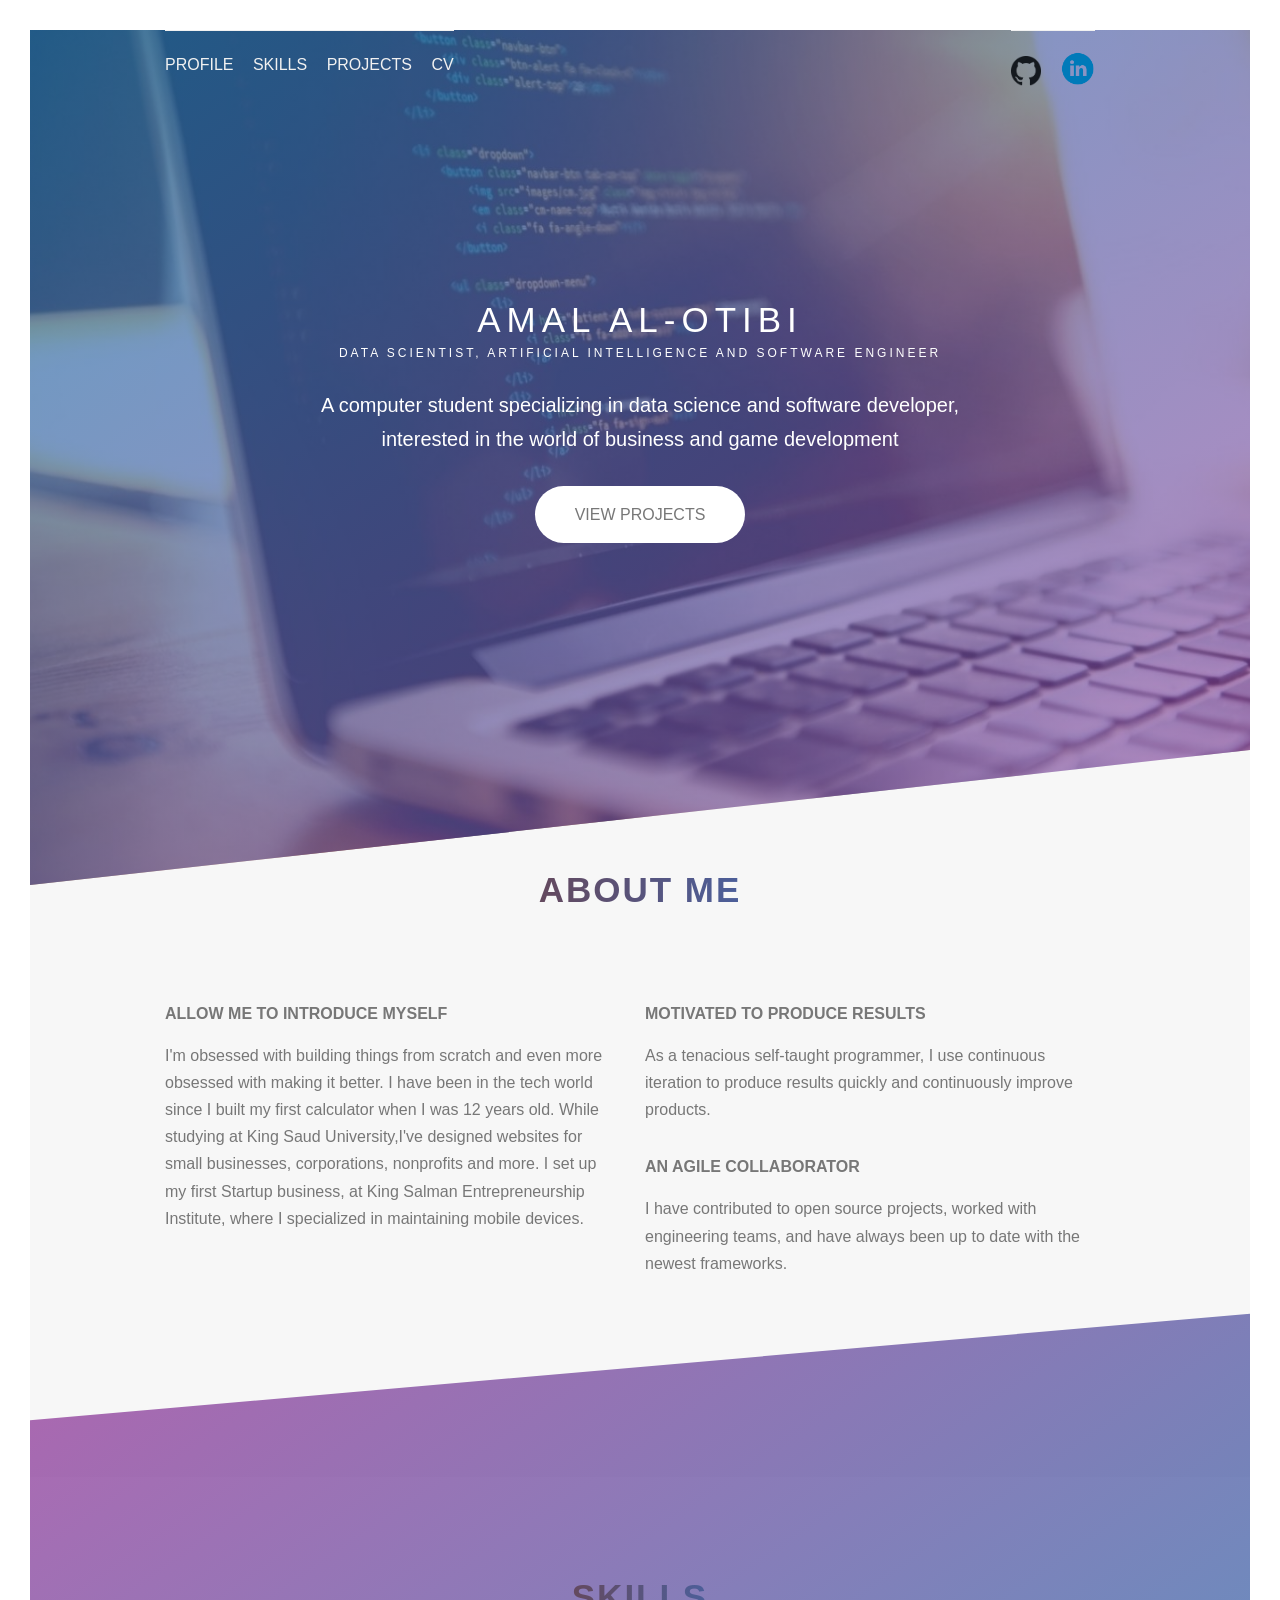
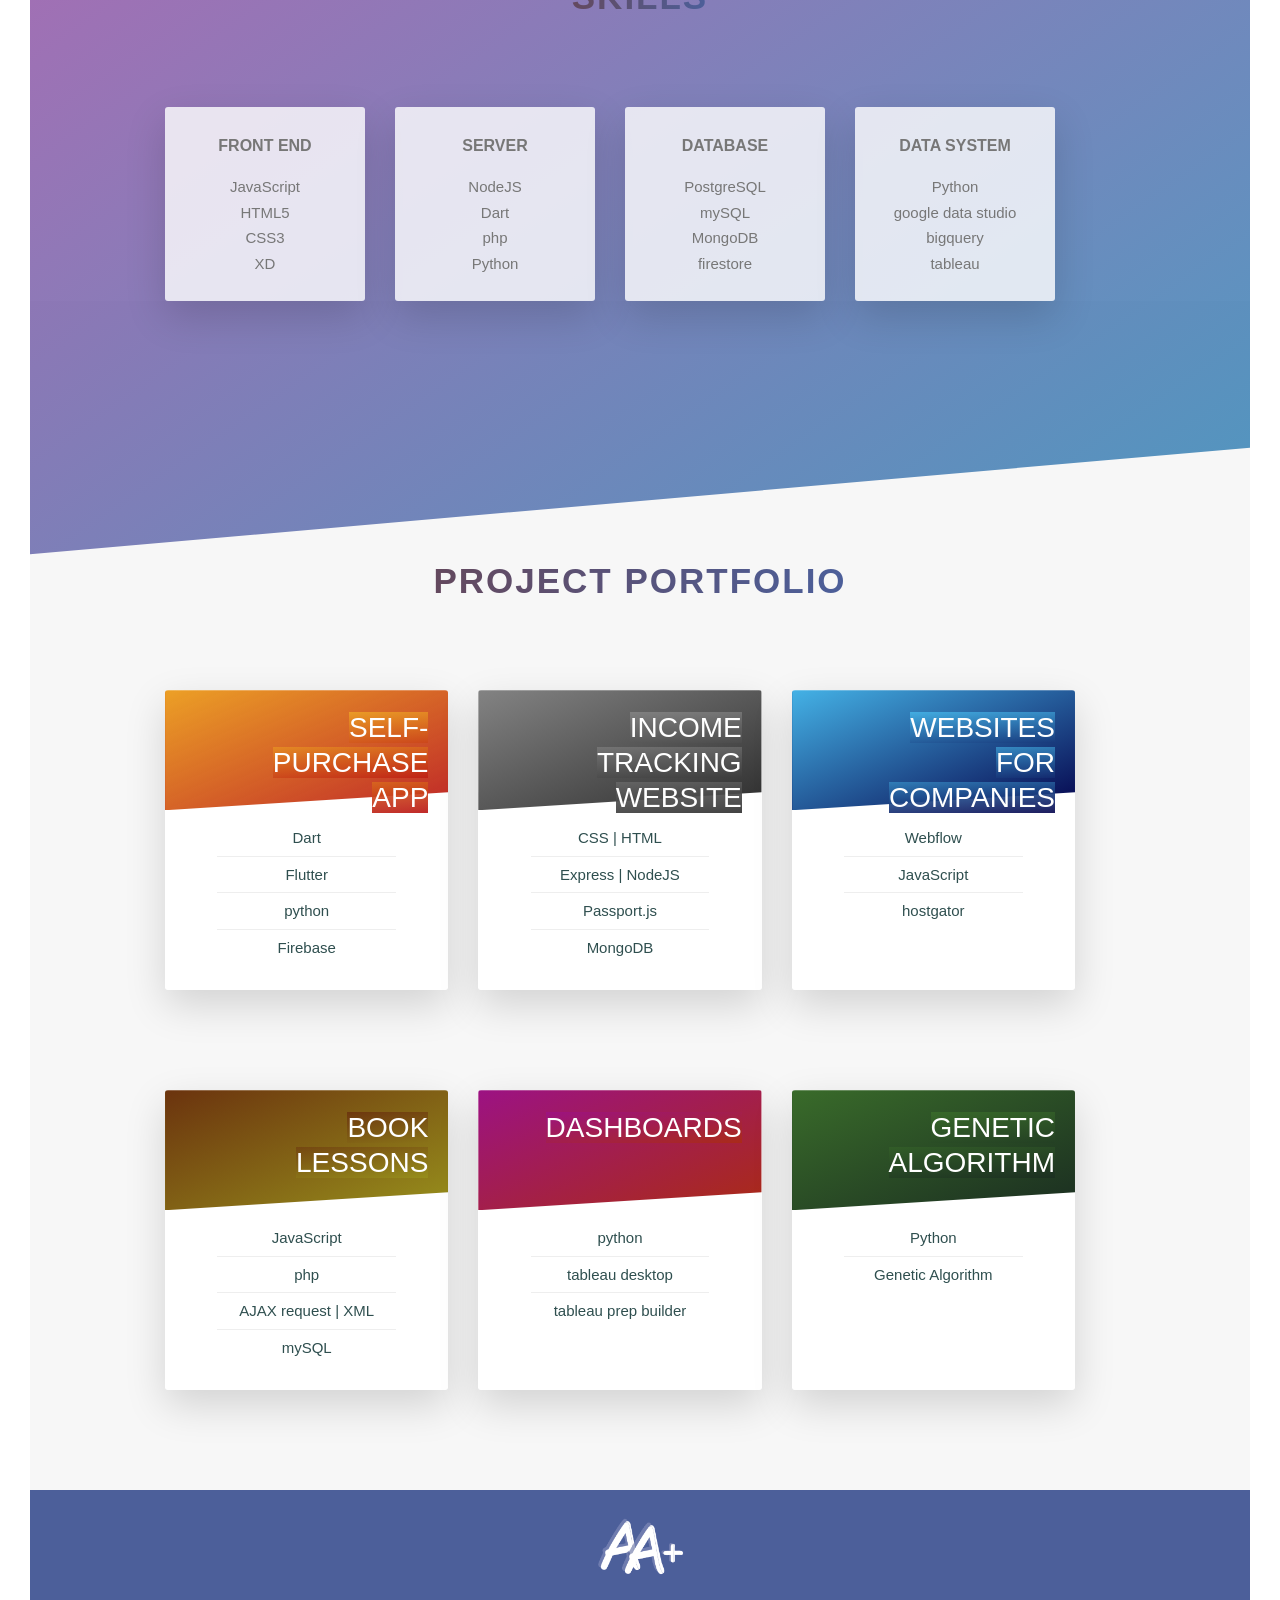
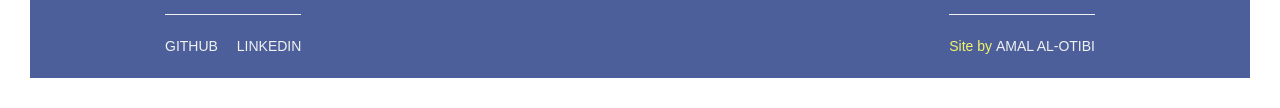
==== index.html @ 89f8512e "10" ====
<!DOCTYPE html>

<html lang="en"><head><meta http-equiv="Content-Type" content="text/html; charset=UTF-8">
    
    <meta name="viewport" content="width=device-width, initial-scale=1.0">
    <meta property="og:image" content="img/gearbox-static.png">
    <link href="./Amal_files/style/css" rel="stylesheet">
    <link rel="stylesheet" href="./Amal_files/style/style.css">
    <link rel="stylesheet" href="./Amal_files/icon/icon-font.css">
    <link rel="stylesheet" href="https://cdnjs.cloudflare.com/ajax/libs/font-awesome/4.7.0/css/font-awesome.min.css">
    <title>Amal Al-otibi | Data Scientist and Artificial Intelligence Software Engineer</title>
</head>

<body data-new-gr-c-s-check-loaded="14.977.0">
    <!-- preload -->
    <div class="header-img">
        <img style="display: none;" src="./Amal_files/images/fast.gif" alt="">
    </div>

    <header class="header"  style=" background-image: linear-gradient(to right bottom, rgba(30, 115, 172, 0.7), rgba(142, 57, 153, 0.6)), url(./Amal_files/images/combiter.jpg);">
        <div class="header__logo-box">
           <!-- <img src="./Amal_files/images/amallogo.png" alt="Amal" class="header__logo">-->
        </div>
        <div class="header__text-box" style="margin-top:6rem">
            <h1 class="heading-primary">
                <span class="heading-primary--main">Amal Al-otibi</span>
                <span class="heading-primary--sub">Data Scientist, Artificial intelligence and Software Engineer</span>
            </h1>
            <p class="paragraph " style="color: white; font-size: 2.0rem;">
                       A computer student specializing in data science and software developer, interested in the world of business and game development
                    </p>

            <a href="#projects" class="btn btn--white btn--animated smooth-goto">view Projects</a>
        </div>
             <div class="row">
            <div class="col-1-of-2">
                <div class="footer__navigation">
                    <ul class="footer__list">
                        <li class="footer__item">
                            <a href="#Profile" class="footer__link">Profile</a>
                        </li>
                        <li class="footer__item">
                            <a href="#skills" class="footer__link">Skills</a>
                        </li>
                        <li class="footer__item">
                            <a href="#projects" class="footer__link">projects</a>
                        </li>
                        <li class="footer__item">
                            <a href="./Amal_files/Amal_CV_2020.pdf" class="footer__link">CV</a>
                        </li>
                    </ul>
                </div>
            </div>
                  <div class="col-1-of-2">
                      <ul class="footer__list footer__copyright">
                          <li class="footer__item">
                            <a href="https://github.com/amalthakir" class="footer__link">
                              <img alt="Qries" src="./Amal_files/images/github.png" width=30 height=30 >
                              </a>
                        </li>
                          <li class="footer__item">
                           <a href="https://www.linkedin.com/in/amal-al-otibi-7755a019b/" class="footer__link">
                              <img alt="Qries" src="./Amal_files/images/linkedin.png" width=35 height=35 >
                              </a>
                        </li>
                      </ul>
            </div>
        </div>
    </header>

    <main>
        <section class="section-about" id="Profile" >
            <div class="u-center-text u-margin-bottom-big">
                <h2 class="heading-secondary">
                   ABOUT ME 
                    <br>
                </h2>
            </div>

            <div class="row" >
                <div class="col-1-of-2">
                    <h3 class="heading-tertiary u-margin-bottom-small">ALLOW ME TO INTRODUCE MYSELF</h3>
                    <p class="paragraph">
                       I'm obsessed with building things from scratch and even more obsessed with making it better. I have been in the tech world since I built my first calculator when I was 12 years old. While studying at King Saud University,I've designed websites for small businesses, corporations, nonprofits and more. I set up my first Startup business, at King Salman Entrepreneurship Institute, where I specialized in maintaining mobile devices. 
                    </p>

                </div>
                <div class="col-1-of-2">
                       <h3 class="heading-tertiary u-margin-bottom-small">Motivated To Produce Results</h3>
                    <p class="paragraph">
                        As a tenacious self-taught programmer, I use continuous iteration to produce results quickly and continuously improve products.
                    </p>
                    <h3 class="heading-tertiary u-margin-bottom-small">An Agile Collaborator</h3>
                    <p class="paragraph">
                        I have contributed to open source projects, worked with engineering teams, and have always been up to date with the newest frameworks.
                    </p>
                </div>
            </div>

        </section>

        <section class="section-features" id="skills">
            <div class="u-center-text u-margin-bottom-big">
                <h2 class="heading-secondary">
                   Skills 
                </h2>
            </div>
            <div class="row">
                <div class="col-1-of-4">
                    <div class="feature-box">
                        <h3 class="heading-tertiary u-margin-bottom-small">Front End</h3>
                        <p class="feature-box__text">
                            </p><ul>
                                <li>JavaScript</li>
                                <li>HTML5</li>
                                <li>CSS3</li>
                                <li>XD</li>
                            </ul>
                        <p></p>
                    </div>
                </div>
                <div class="col-1-of-4">
                    <div class="feature-box">
                        <h3 class="heading-tertiary u-margin-bottom-small">Server</h3>
                        <p class="feature-box__text">
                            </p><ul>
                                <li>NodeJS</li>
                                <li>Dart</li>
                                <li>php</li>
                                <li>Python</li>
                            </ul>
                        <p></p>
                    </div>
                </div>
                <div class="col-1-of-4">
                    <div class="feature-box">
                        <h3 class="heading-tertiary u-margin-bottom-small">Database</h3>
                        <p class="feature-box__text">
                            </p><ul>
                                <li>PostgreSQL</li>
                                <li>mySQL</li>
                                <li>MongoDB</li>
                                <li>firestore</li>
                            </ul>
                        <p></p>
                    </div>
                </div>
                <div class="col-1-of-4">
                    <div class="feature-box">
                        <h3 class="heading-tertiary u-margin-bottom-small">data system</h3>
                        <p class="feature-box__text">
                            </p><ul>
                                <li>Python</li>
                                <li>google data studio</li>
                                <li>bigquery</li>
                                <li>tableau</li>
                            </ul>
                        <p></p>
                    </div>
                </div>
            </div>
        </section>

        <section class="section-tours" id="projects">
            <div class="u-center-text u-margin-bottom-big">
                <h2 class="heading-secondary">
                    Project Portfolio
                </h2>
            </div>
            <div class="row">
                <div class="col-1-of-3">
                    <div class="card">
                        <div class="card__side card__side--front card__side--front-1">
                            <div class="card__picture card__picture--1">
                                &nbsp;
                            </div>
                            <img src="" class="card__svg-icon spin" alt="">
                            <h4 class="card__heading">

                                <span class="card__heading-span--1">
                                    Self-purchase app
                                </span>
                            </h4>
                            <div class="card__details">
                                <ul>
                                    <li>Dart</li>
                                    <li>Flutter</li>
                                    <li>python</li>
                                    <li>Firebase</li>
                                </ul>
                            </div>
                        </div>
                        <div class="card__side card__side--back card__side--back-1">

                            <div class="card__cta">

                                <div class="card__box">
                                    <div class="card__description">
                                        <p>
                                            A mobile application that provides self-payment service using a mobile phone only in the supermarket
                                        </p>
                                    </div>
                                </div>
                                <a href="./Amal_files/demo/sallaty.mp4" class="btn btn--white btn--github">Demo</a>
                            </div>
                        </div>
                    </div>
                </div>
                <div class="col-1-of-3">
                    <div class="card">
                        <div class="card__side card__side--front card__side--front-2">
                            <div class="card__picture card__picture--6">
                                &nbsp;
                            </div>
                            <img src="" class="card__svg-icon card__svg-icon-6" alt="">
                            <div class="card__heading">
                                <span class="card__heading-span--6">
                                    Income tracking website
                                </span>
                            </div>
                            <div class="card__details">
                                <ul>
                                    <li>CSS | HTML</li>
                                    <li>Express | NodeJS</li>
                                    <li>Passport.js</li>
                                    <li>MongoDB</li>
                                </ul>
                            </div>
                        </div>
                        <div class="card__side card__side--back card__side--back-6">
                            <div class="card__cta">
                                <div class="card__box">
                                    <div class="card__description">
                                        <p>
                                            Fully functional Income tracking website to assist the maintenance technician in their work
                                        </p>
                                    </div>
                                </div>
                                <a href="https://rocky-basin-50458.herokuapp.com/" class="btn btn--white btn--github">link</a>
                            </div>
                        </div>
                    </div>
                </div>
                <div class="col-1-of-3">
                    <div class="card">
                        <div class="card__side card__side--front card__side--front-3">
                            <div class="card__picture card__picture--3">
                                &nbsp;
                            </div>
                            <img src="" class="card__svg-icon card__svg-icon-3" alt="">
                            <div class="card__heading">
                                <span class="card__heading-span--3">
                                    Websites for companies
                                </span>
                            </div>
                            <div class="card__details">
                                <ul>
                                    <li>Webflow</li>
                                    <li>JavaScript</li>
                                    <li>hostgator</li>
                                </ul>
                            </div>
                        </div>
                        <div class="card__side card__side--back card__side--back-3">
                            <div class="card__cta">
                                <div class="card__box">
                                    <div class="card__description">
                                        <p>
                                            Static websites, professionally designed to introduce the company
                                        </p>
                                    </div>
                                </div>
                                <a href="http://www.circle-ksa.com/" class="btn btn--white btn--github">Link</a>
                                <br> <br>
                                <a href="http://www.8divi.com/" class="btn btn--white btn--github">Link</a>
                            </div>
                        </div>
                    </div>

                </div>

                <!--second row-->
                <div class="row">
                    <div class="col-1-of-3 single-col">
                        <div class="card">
                            <div class="card__side card__side--front card__side--front-4">
                                <div class="card__picture card__picture--4">
                                    &nbsp;
                                </div>
                                <img src="" class="card__svg-icon card__svg-icon-4 floating" alt="">
                                <h4 class="card__heading">
                                    <span class="card__heading-span--4">
                                        Book lessons
                                    </span>
                                </h4>
                                <div class="card__details">
                                    <ul>
                                        
                                        <li>JavaScript</li>
                                        <li>php</li>
                                        <li>AJAX request | XML</li>
                                       
                                        <li>mySQL</li>
                                    </ul>
                                </div>
                            </div>
                            <div class="card__side card__side--back card__side--back-4">
                                <div class="card__cta">
                                    <div class="card__box">
                                        <div class="card__description">
                                            <p>
                                                A fully functional web app, connecting coaches with students to book lessons.
                                            </p>
                                        </div>
                                    </div>
                                    <a href="./Amal_files/demo/Play_course.mp4" class="btn btn--white btn--github">DEMO</a>
                                </div>
                            </div>
                        </div>  
                    </div>

                <div class="col-1-of-3">
                    <div class="card">
                        <div class="card__side card__side--front card__side--front-2">
                            <div class="card__picture card__picture--2">
                                &nbsp;
                            </div>
                            <img src="" class="card__svg-icon card__svg-icon-2" alt="">
                            <div class="card__heading">
                                <span class="card__heading-span--2">
                                    dashboards
                                </span>
                            </div>
                            <div class="card__details">
                                <ul>
                                    <li>python</li>
                                    <li>tableau desktop</li>
                                    <li>tableau prep builder</li>
                                </ul>
                            </div>
                        </div>
                        <div class="card__side card__side--back card__side--back-2">
                            <div class="card__cta">
                                <div class="card__box">
                                    <div class="card__description">
                                        <p>
                                            Dashboards, for decision-makers, based on big data.
                                        </p>
                                    </div>
                                </div>
                                <a href="./Amal_files/demo/Tablu.pdf" class="btn btn--white btn--github">report</a>
                            </div>
                        </div>
                    </div>
                </div>

                    <div class="col-1-of-3 single-col">
                        <div class="card">
                            <div class="card__side card__side--front card__side--front-5">
                                <div class="card__picture card__picture--5">
                                    &nbsp;
                                </div>
                                <img src="" class="card__svg-icon card__svg-icon-5 floating" alt="">
                                <h5 class="card__heading">
                                    <span class="card__heading-span--5">
                                        Genetic Algorithm
                                    </span>
                                </h5>
                                <div class="card__details">
                                    <ul>
                                        <li>Python</li>
                                        <li>Genetic Algorithm</li>
                                    </ul>
                                </div>
                            </div>
                            <div class="card__side card__side--back card__side--back-5">
                                <div class="card__cta">
                                    <div class="card__box">
                                        <div class="card__description">
                                            <p>
                                                Advanced AI algorithm. Built to recommend  clothes using artificial intelligence according to color and type of clothes.
                                            </p>
                                        </div>
                                    </div>
                                    <a href="./Amal_files/demo/GAReport.pdf" class="btn btn--white btn--github">report</a>
                                </div>
                            </div>
                        </div>
                    </div>
        </div></div></section>
    </main>

    <footer class="footer">
        <div class="footer__logo-box">
            <a href="#">
                <img src="./Amal_files/images/amallogo.png" alt="Logo" class="footer__logo smooth-goto">
            </a>
        </div>
        <div class="row">
            <div class="col-1-of-2">
                <div class="footer__navigation">
                    <ul class="footer__list">
                        <li class="footer__item">
                            <a href="https://github.com/amalthakir" class="footer__link">GitHub</a>
                        </li>
                        <li class="footer__item">
                            <a href="https://www.linkedin.com/in/amal-al-otibi-7755a019b/" class="footer__link">LinkedIn</a>
                        </li>
                    </ul>
                </div>
            </div>
            <div class="col-1-of-2">
                <p class="footer__copyright">
                    Site by
                    <a href="#" class="footer__link"> Amal Al-otibi </a>
                </p>
            </div>
        </div>
    </footer>

    <div class="popup" id="popup-2">
        <div class="popup__content">
            <div class="popup__left">
                <a href="./Amal_files/demo/Play_course.mp4"><img src="./Amal_files/demo/Play_course.mp4" alt="Instalava Demo" class="popup__img" style="visibility: visible;"></a>
            </div>
            <div class="popup__right">
                <a href="http://aaronjp.com/#section-tours" class="popup__close">×</a>
                <h3 class="heading-secondary-sm popup__header-2">Instalava</h3>
                <h3 class="heading-tertiary u-margin-bottom-small">React, Express, PostgreSQL</h3>
                <div class="popup__text u-margin-bottom-medium">
                    <p>
                        Live feed, profile pages, followers.
                    </p>
                </div>
                <a href="https://github.com/aj-4/lawa-ig" class="btn popup__btn-2">Source Code</a>
            </div>
        </div>
    </div>


<script src="./Aaron Pietsch _ Front End Engineer_files/jquery.min.js.تنزيل"></script>

<script>
    $('.smooth-goto').on('click', function () {
            $('html, body').animate({
                scrollTop: $(this.hash).offset().top + 50
            }, 1000);
        });

    $(document).ready(function(){
        $('.popup__img').css('visibility', 'visible');        
    })
</script>

</body></html>
---- Amal_files/style/style.css ----
/*
breakpoint choices
phone
tab-port
tab-land
big-dt
*/
*,
*::after,
*::before {
  margin: 0;
  padding: 0;
  box-sizing: inherit;
}

html {
  font-size: 62.5%;
}
@media (max-width: 75em) {
  html {
    font-size: 56.25%;
  }
}
@media (max-width: 56.25em) {
  html {
    font-size: 50%;
  }
}
@media (min-width: 112.5em) {
  html {
    font-size: 75%;
  }
}

body {
  box-sizing: border-box;
  padding: 3rem;
}
@media (max-width: 56.25em) {
  body {
    padding: 0;
  }
}

@keyframes leftIn {
  0% {
    opacity: 0;
    transform: translateX(-5rem);
  }
  80% {
    transform: translateX(0.5rem);
  }
  100% {
    opacity: 1;
    transform: translate(0);
  }
}

@keyframes rightIn {
  0% {
    opacity: 0;
    transform: translateX(5rem);
  }
  80% {
    transform: translateX(-0.5rem);
  }
  100% {
    opacity: 1;
    transform: translate(0);
  }
}

@keyframes bottomIn {
  0% {
    opacity: 0;
    transform: translateY(-5rem);
  }
  80% {
    transform: translateY(0.5rem);
  }
  100% {
    opacity: 1;
    transform: translate(0);
  }
}

.floating {
  -webkit-animation-name: Floatingx;
  -webkit-animation-duration: 2.5s;
  -webkit-animation-iteration-count: infinite;
  -webkit-animation-timing-function: ease-in-out;
  -moz-animation-name: Floating;
  -moz-animation-duration: 2.5s;
  -moz-animation-iteration-count: infinite;
  -moz-animation-timing-function: ease-in-out;
  margin-left: 30px;
  margin-top: 5px;
}

@-webkit-keyframes Floatingx {
  from {
    -webkit-transform: translate(0, 0px);
  }
  65% {
    -webkit-transform: translate(0, 5px);
  }
  to {
    -webkit-transform: translate(0, 0px);
  }
}

@-moz-keyframes Floating {
  from {
    -moz-transform: translate(0, 0px);
  }
  65% {
    -moz-transform: translate(0, 5px);
  }
  to {
    -moz-transform: translate(0, 0px);
  }
}

.spin {
  animation: App-logo-spin infinite 10s linear;
}

@keyframes App-logo-spin {
  from {
    transform: rotate(0deg);
  }
  to {
    transform: rotate(360deg);
  }
}

.heading-primary {
  color: #fff;
  text-transform: uppercase;
  margin-bottom: 2.5rem;
}
.heading-primary--main {
  line-height: 1.3;
  display: block;
  font-size: 3.5rem;
  font-weight: 400;
  letter-spacing: 0.6rem;
  animation: leftIn 0.75s ease-out;
}
@media (max-width: 37.5em) {
  .heading-primary--main {
    letter-spacing: 0.5rem;
  }
}
.heading-primary--sub {
  display: block;
  font-size: 1.2rem;
  font-weight: 400;
  letter-spacing: 0.3rem;
  animation: rightIn 0.75s ease-out;
  /* backface-visibility: hidden; */
}
@media (max-width: 37.5em) {
  .heading-primary--sub {
    letter-spacing: 0.5rem;
  }
}

body {
  font-family: "Lato", sans-serif;
  font-weight: 400;
  font-size: 1.6rem;
  line-height: 1.7;
  color: #777;
}

.heading-secondary {
  font-size: 3.5rem;
  text-transform: uppercase;
  font-weight: 700;
  display: inline-block;
  background-image: linear-gradient(to right, #64495e, #4c5f9a);
  background-clip: text;
  -webkit-background-clip: text;
  color: transparent;
  letter-spacing: 2px;
  transition: all 0.2s;
}
@media (max-width: 56.25em) {
  .heading-secondary {
    font-size: 3rem;
  }
}
@media (max-width: 37.5em) {
  .heading-secondary {
    font-size: 2.5rem;
  }
}
.heading-secondary:hover {
  transform: skewX(2deg) skewY(1deg);
  text-shadow: 1rem 1rem 2rem rgba(0, 0, 0, 0.2);
}

.heading-secondary-sm {
  font-size: 2.5rem;
  text-transform: uppercase;
  font-weight: 700;
  display: inline-block;
  background-image: linear-gradient(to right, #64495e, #4c5f9a);
  background-clip: text;
  -webkit-background-clip: text;
  color: transparent;
  letter-spacing: 2px;
  transition: all 0.2s;
}
.heading-secondary-sm:hover {
  transform: skewX(2deg) skewY(1deg);
  text-shadow: 1rem 1rem 2rem rgba(0, 0, 0, 0.2);
}

.heading-fourth {
  font-size: 1.7rem;
  text-transform: uppercase;
  font-weight: 700;
  display: inline-block;
  background-image: linear-gradient(to left, #64495e, #4c5f9a);
  background-clip: text;
  -webkit-background-clip: text;
  color: transparent;
  letter-spacing: 1px;
  transition: all 0.2s;
}
.heading-fourth:hover {
  transform: skewX(2deg) skewY(1deg);
  text-shadow: 1rem 1rem 2rem rgba(0, 0, 0, 0.2);
}

.heading-tertiary {
  font-size: 1.6rem;
  font-weight: 700;
  text-transform: uppercase;
}

.paragraph {
  font-size: 1.6rem;
}
.paragraph:not(:last-child) {
  margin-bottom: 30px;
}

.u-center-text {
  text-align: center;
}

.u-margin-bottom-big {
  margin-bottom: 8rem;
}

.u-margin-bottom-medium {
  margin-bottom: 4rem;
}

.u-margin-bottom-small {
  margin-bottom: 1.5rem;
}

.section-about {
  background-color: #f7f7f7;
  padding: 20rem 0;
  margin-top: -25vh;
  margin-bottom: 10vh;
}
@media (max-width: 56.25em) {
  .section-about {
    padding: 20rem 4rem;
  }
}

.section-features {
  padding: 20rem 0;
  background-image: linear-gradient(
      to right bottom,
      rgba(142, 57, 153, 0.75),
      rgba(30, 115, 172, 0.75)
    ),
    url(./Amal_files/images/fast.gif);
  background-size: cover;
  margin-top: -20rem;
  transform: skewY(-5deg);
}
.section-features > * {
  transform: skewY(5deg);
}

.section-tours {
  margin-top: -20rem;
  background-color: #f7f7f7;
  padding-top: 25rem;
}
@media (max-width: 56.25em) {
  .section-tours {
    padding: 25rem 0 10rem 0;
  }
}

.btn:link,
.btn:visited {
  text-transform: uppercase;
  text-decoration: none;
  padding: 1.5rem 4rem;
  display: inline-block;
  border-radius: 10rem;
  transition: all 0.2s;
  font-size: 1.6rem;
}

.btn:hover {
  transform: translateY(-0.3rem);
  box-shadow: 0 1rem 2rem rgba(0, 0, 0, 0.21);
}

.btn:active {
  transform: translateY(-0.1rem);
  box-shadow: 0 0.5rem 1rem rgba(0, 0, 0, 0.21);
}

.btn--white {
  background-color: #fff;
  color: #777;
}

.btn--blue {
  background-color: #64495e;
  color: #fff;
}

.btn--animated {
  animation: bottomIn 0.75s ease-out 0.5s;
  animation-fill-mode: backwards;
}

.btn-text:link,
.btn-text:visited {
  font-size: 1.6rem;
  color: #d5808e;
  display: inline-block;
  text-decoration: none;
  border-bottom: 1px #d5808e solid;
  padding: 3px;
}

.btn-text:hover {
  background-color: #64495e;
  color: #fff;
  box-shadow: 0 1rem 2rem rgba(0, 0, 0, 0.21);
  transform: translateY(-2px);
}

.btn-text:active {
  box-shadow: 0 0.5rem 1rem rgba(0, 0, 0, 0.21);
  transform: translateY(0px);
}

.feature-box {
  background-color: rgba(255, 255, 255, 0.8);
  font-size: 1.5rem;
  padding: 2.5rem;
  text-align: center;
  border-radius: 3px;
  box-shadow: 0 1.5rem 4rem rgba(0, 0, 0, 0.15);
  transition: transform 0.3s;
}
@media (max-width: 56.25em) {
  .feature-box {
    padding: 1rem;
    margin: 0 4rem;
  }
}
.feature-box__icon {
  font-size: 6rem;
  margin-bottom: 0.5rem;
  background-image: linear-gradient(to right, #64495e, #4c5f9a);
  background-clip: text;
  -webkit-background-clip: text;
  color: transparent;
}
@media (max-width: 56.25em) {
  .feature-box__icon {
    margin-bottom: 0;
  }
}
.feature-box:hover {
  transform: translateY(-1.5rem) scale(1.03);
}
.feature-box * {
  list-style: none;
}

.composition {
  position: relative;
}
.composition__photo {
  width: 50%;
  -webkit-filter: drop-shadow(1px 1px 2px #222);
  filter: drop-shadow(1px 1px 2px #222);
  border-radius: 2px;
  z-index: 10;
  transition: all 0.2s;
  position: absolute;
}
@media (max-width: 56.25em) {
  .composition__photo {
    float: left;
    position: relative;
    width: 28.333333%;
  }
}
.composition__photo--p1 {
  left: 0;
  top: 0;
  width: 35%;
}
@media (max-width: 56.25em) {
  .composition__photo--p1 {
    top: 0;
    left: 0;
    width: 33%;
  }
}
.composition__photo--p2 {
  left: 66%;
  top: 0;
  width: 35%;
}
@media (max-width: 56.25em) {
  .composition__photo--p2 {
    top: 0;
    left: 0;
    width: 33%;
    z-index: 100;
  }
}
.composition__photo--p3 {
  left: 33%;
  top: 50%;
  width: 35%;
}
@media (max-width: 56.25em) {
  .composition__photo--p3 {
    top: 0;
    left: 0;
    width: 33%;
  }
}
.composition__photo:hover {
  transform: scale(1.1) translateY(0.2rem);
  -webkit-filter: drop-shadow(1.5px 1.5px 4px #222);
  filter: drop-shadow(1.5px 1.5px 4px #222);
  z-index: 20;
}

.card {
  perspective: 150rem;
  -moz-perspective: 150rem;
  position: relative;
  height: 40rem;
}
.card__side {
  color: #fff;
  font-size: 2rem;
  height: 30rem;
  transition: all 0.8s ease;
  position: absolute;
  top: 0;
  left: 0;
  width: 100%;
  backface-visibility: hidden;
  border-radius: 3px;
  overflow: hidden;
  box-shadow: 0 1.5rem 4rem rgba(0, 0, 0, 0.15);
}
.card__side--front {
  background-color: #fff;
}
.card__side--back {
  transform: rotateY(180deg);
}
.card__side--back-1 {
  background-image: linear-gradient(
    to right bottom,
    #eca026,
    rgba(185, 19, 19, 0.911)
  );
}
.card__side--back-2 {
  background-image: linear-gradient(to right bottom, #9c1283, #aa2b15);
}
.card__side--back-3 {
  background-image: linear-gradient(to right bottom, #44b2e6, #05044d);
}
.card__side--back-4 {
  background-image: linear-gradient(to right bottom, #6b330e, #978f1c);
}
.card__side--back-5 {
  background-image: linear-gradient(to right bottom, #396b2a, #1b2e21);
}
.card__side--back-6 {
  background-image: linear-gradient(to right bottom, #838383, #2e2e2e);
}
.card:hover .card__side--front {
  transform: rotateY(-180deg);
}
.card:hover .card__side--back {
  transform: rotateY(0deg);
}
.card__picture {
  background-size: cover;
  background-position: center center;
  height: 12rem;
  background-blend-mode: screen;
  -webkit-clip-path: polygon(0 0, 100% 0, 100% 85%, 0 100%);
  clip-path: polygon(0 0, 100% 0, 100% 85%, 0 100%);
}
.card__picture--1 {
  background-image: linear-gradient(
      to right bottom,
      #eca026,
      rgba(185, 19, 19, 0.911)
    ),
    url(../img/gears.png);
}
.card__picture--2 {
  background-image: linear-gradient(to right bottom, #9c1283, #aa2b15),
    url(../img/flames.png);
}
.card__picture--3 {
  background-image: linear-gradient(to right bottom, #44b2e6, #05044d),
    url(../img/chatbg.png);
}
.card__picture--4 {
  background-image: linear-gradient(to right bottom, #6b330e, #978f1c),
    url(../img/food.png);
}
.card__picture--5 {
  background-image: linear-gradient(to right bottom, #396b2a, #1b2e21),
    url(../img/dollar.jpg);
}
.card__picture--6 {
  background-image: linear-gradient(to right bottom, #838383, #2e2e2e),
    url(../img/office-hall.jpg);
}
.card__heading {
  font-size: 2.8rem;
  font-weight: 400;
  text-transform: uppercase;
  text-align: right;
  color: #fff;
  position: absolute;
  top: 2rem;
  right: 2rem;
  width: 70%;
  line-height: 3.5rem;
}
.card__heading-span {
  padding: 1rem 1.5rem;
  -webkit-box-decoration-break: clone;
  box-decoration-break: clone;
}
.card__heading-span--1 {
  background-image: linear-gradient(
    to right bottom,
    rgba(236, 160, 38, 0.9),
    rgba(185, 19, 19, 0.9)
  );
}
.card__heading-span--2 {
  background-image: linear-gradient(
    to right bottom,
    rgba(156, 18, 131, 0.9),
    rgba(170, 43, 21, 0.9)
  );
}
.card__heading-span--3 {
  background-image: linear-gradient(
    to right bottom,
    rgba(68, 178, 230, 0.9),
    rgba(5, 4, 77, 0.9)
  );
}
.card__heading-span--4 {
  background-image: linear-gradient(
    to right bottom,
    rgba(107, 51, 14, 0.9),
    rgba(151, 143, 28, 0.9)
  );
}
.card__heading-span--5 {
  background-image: linear-gradient(
    to right bottom,
    rgba(57, 107, 42, 0.9),
    rgba(27, 46, 33, 0.9)
  );
}
.card__heading-span--6 {
  background-image: linear-gradient(
    to right bottom,
    rgba(131, 131, 131, 0.9),
    rgba(46, 46, 46, 0.9)
  );
}
.card__details {
  padding: 1rem 3rem;
  color: darkslategrey;
}
.card__details ul {
  list-style: none;
  width: 80%;
  margin: 0 auto;
}
.card__details li {
  text-align: center;
  font-size: 1.5rem;
  padding: 0.5rem;
}
.card__details li:not(:last-child) {
  border-bottom: 1px solid #eee;
}
.card__cta {
  position: absolute;
  top: 50%;
  left: 50%;
  transform: translate(-50%, -50%);
  width: 80%;
  text-align: center;
}
.card__box {
  text-align: center;
}
.card__description {
  font-size: 1.8rem;
  margin-bottom: 1.5rem;
}
.card__svg-icon {
  width: 20%;
  position: absolute;
  left: 5%;
  top: 5%;
}
.card__svg-icon-2 {
  top: -5%;
  left: 5%;
}
.card__svg-icon-3 {
  width: 18%;
  top: 7%;
  left: 7%;
}
.card__svg-icon-4 {
  top: 0%;
  left: -10%;
  width: 30%;
}
.card__svg-icon-5 {
  top: 2%;
  left: -4%;
  width: 25%;
}
.card__svg-icon-6 {
  top: 5%;
  left: 0%;
  width: 35%;
}
@media (max-width: 56.25em) {
  .card {
    height: auto;
    border-radius: 3px;
    background-color: #fff;
    box-shadow: 0 1.5rem 4rem rgba(0, 0, 0, 0.15);
    margin: 0 3rem;
  }
  .card__side {
    height: auto;
    position: relative;
    box-shadow: none;
  }
  .card__side--back {
    transform: rotateY(0);
    clip-path: polygon(0 7%, 100% 0, 100% 100%, 0 100%);
  }
  .card:hover .card__side--front {
    transform: rotateY(0);
  }
  .card .card__details {
    padding: 1rem 3rem;
  }
  .card__cta {
    position: relative;
    top: 0%;
    left: 0%;
    transform: translate(0);
    width: 100%;
    padding: 7rem 4rem 4rem 4rem;
  }
  .card__box {
    text-align: center;
  }
}

.popup {
  height: 100vh;
  width: 100%;
  position: fixed;
  top: 0;
  left: 0;
  background-color: rgba(0, 0, 0, 0.8);
  z-index: 9999;
  opacity: 0;
  visibility: hidden;
  display: none;
  transition: all 0.3s;
}
.popup:target {
  opacity: 1;
  display: block;
  visibility: visible;
}
.popup:target .popup__content {
  opacity: 1;
  transform: translate(-50%, -50%) scale(1);
}
.popup__close:link,
.popup__close:visited {
  color: #777;
  position: absolute;
  top: 2.5rem;
  right: 2.5rem;
  font-size: 3rem;
  text-decoration: none;
  display: inline-block;
  transition: all 0.2s;
  line-height: 1;
}
.popup__close:hover {
  color: rgba(185, 19, 19, 0.911);
}
.popup__content {
  position: absolute;
  top: 50%;
  left: 50%;
  transform: translate(-50%, -50%);
  width: 90%;
  background-color: #fff;
  box-shadow: 0 2rem 4rem rgba(0, 0, 0, 0.2);
  border-radius: 3px;
  display: table;
  overflow: hidden;
  opacity: 0;
  transform: translate(-50%, -50%) scale(0.25);
  transition: all 0.4s 0.1s;
}
.popup__left {
  width: 70%;
  display: table-cell;
}
@media (max-width: 56.25em) {
  .popup__left {
    width: 100%;
  }
}
.popup__right {
  width: 30%;
  vertical-align: middle;
  display: table-cell;
  padding: 1rem 3rem;
}
@media (max-width: 56.25em) {
  .popup__right {
    display: none;
  }
}
.popup__img {
  display: block;
  visibility: hidden;
  width: 100%;
}
.popup__text {
  font-size: 1.4rem;
}
.popup__header-2 {
  background-image: linear-gradient(to right bottom, #9c1283, #aa2b15);
  background-clip: text;
  -webkit-background-clip: text;
  color: transparent;
}
.popup__header-2:hover {
  transform: skewX(2deg) skewY(1deg);
  text-shadow: 1rem 1rem 2rem rgba(0, 0, 0, 0.2);
}
.popup__btn-2 {
  background-image: linear-gradient(to right bottom, #9c1283, #aa2b15);
  color: white;
}
.popup__header-3 {
  background-image: linear-gradient(to right bottom, #44b2e6, #05044d);
  background-clip: text;
  -webkit-background-clip: text;
  color: transparent;
}
.popup__header-3:hover {
  transform: skewX(2deg) skewY(1deg);
  text-shadow: 1rem 1rem 2rem rgba(0, 0, 0, 0.2);
}
.popup__btn-3 {
  background-image: linear-gradient(to right bottom, #44b2e6, #05044d);
  color: white;
}
.popup__header-4 {
  background-image: linear-gradient(to right bottom, #6b330e, #978f1c);
  background-clip: text;
  -webkit-background-clip: text;
  color: transparent;
}
.popup__header-4:hover {
  transform: skewX(2deg) skewY(1deg);
  text-shadow: 1rem 1rem 2rem rgba(0, 0, 0, 0.2);
}
.popup__btn-4 {
  background-image: linear-gradient(to right bottom, #6b330e, #978f1c);
  color: white;
}
.popup__header-5 {
  background-image: linear-gradient(to right bottom, #838383, #2e2e2e);
  background-clip: text;
  -webkit-background-clip: text;
  color: transparent;
}
.popup__header-5:hover {
  transform: skewX(2deg) skewY(1deg);
  text-shadow: 1rem 1rem 2rem rgba(0, 0, 0, 0.2);
}
.popup__btn-5 {
  background-image: linear-gradient(to right bottom, #838383, #2e2e2e);
  color: white;
}

.header {
  height: 95vh;
  background-size: cover;
  background-position: top;
  -webkit-clip-path: polygon(0 0, 100% 0, 100% 80vh, 0 100%);
  clip-path: polygon(0 0, 100% 0, 100% 80vh, 0 100%);
}
@media (max-width: 56.25em) {
  .header {
    height: 100vh;
    -webkit-clip-path: polygon(0 0, 100% 0, 100% 80vh, 0 100%);
    clip-path: polygon(0 0, 100% 0, 100% 80vh, 0 100%);
  }
}
.header__logo-box {
  position: absolute;
  top: 4rem;
  left: 4.5rem;
}
.header__logo {
  height: 6rem;
  transition: all 0.3s;
}
.header__logo:hover {
  transform: scale(1.2);
}
.header__text-box {
  text-align: center;
  position: absolute;
  top: 40%;
  left: 50%;
  transform: translate(-50%, -50%);
}

.row {
  max-width: 95rem;
  margin: 0 auto;
}
.row:not(:last-child) {
  margin-bottom: 4rem;
}
@media (max-width: 56.25em) {
  .row:not(:last-child) {
    margin-bottom: 0;
  }
}
@media (max-width: 56.25em) {
  .row {
    max-width: 50rem;
  }
}
.row::after {
  content: "";
  display: table;
  clear: both;
}
.row [class^="col-"] {
  float: left;
}
.row [class^="col-"]:not(:last-child) {
  margin-right: 3rem;
}
@media (max-width: 56.25em) {
  .row [class^="col-"]:not(:last-child) {
    margin-right: 0;
    margin-bottom: 3rem;
  }
}
@media (max-width: 56.25em) {
  .row [class^="col-"] {
    width: 100% !important;
  }
}
.row .col-1-of-2 {
  width: calc((100% - 5rem) / 2);
}
.row .col-1-of-3 {
  width: calc((100% - 2 * 5rem) / 3);
}
.row .col-2-of-3 {
  width: calc(2 * ((100% - 2 * 5rem) / 3) + 5rem);
}
.row .col-1-of-4 {
  width: calc((100% - 3 * 5rem) / 4);
}
.row .col-2-of-4 {
  width: calc(2 * ((100% - 3 * 5rem) / 4) + 5rem);
}
.row .col-3-of-4 {
  width: calc(3 * ((100% - 3 * 5rem) / 4) + 2 * 5rem);
}

.footer {
  background-color: #4c5f9a;
  padding: 2rem 0;
  font-size: 1.4rem;
}
@media (max-width: 56.25em) {
  .footer {
    padding: 8rem 0;
  }
}
.footer__logo-box {
  text-align: center;
  margin-bottom: 2rem;
}
.footer__logo {
  width: 10rem;
  height: auto;
  transition: all 0.3s;
}
.footer__logo:hover {
  transform: scale(1.2);
}
.footer__navigation {
  border-top: 1px solid #f1f1f1;
  padding-top: 2rem;
  display: inline-block;
}
@media (max-width: 56.25em) {
  .footer__navigation {
    width: 100%;
    text-align: center;
  }
}
.footer__list {
  list-style: none;
}
.footer__item {
  display: inline-block;
}
.footer__item:not(:last-child) {
  margin-right: 1.5rem;
}
.footer__link:link,
.footer__link:visited {
  color: #f1f1f1;
  text-decoration: none;
  text-transform: uppercase;
  display: inline-block;
  transition: all 0.2s;
}
.footer__link:hover,
.footer__link:active {
  box-shadow: 0 1rem 2rem rgba(0, 0, 0, 0.4);
  transform: rotate(5deg) scale(1.3);
}
.footer__copyright {
  border-top: 1px solid #f1f1f1;
  padding-top: 2rem;
  float: right;
  color: #f2f56a;
}
@media (max-width: 56.25em) {
  .footer__copyright {
    padding-top: 1rem;
    width: 100%;
    float: none;
    text-align: center;
  }
}
---- Amal_files/icon/icon-font.css ----
@charset "UTF-8";

@font-face {
  font-family: "linea-basic-10";
  src:url("fonts/linea-basic-10.eot");
  src:url("fonts/linea-basic-10.eot?#iefix") format("embedded-opentype"),
    url("fonts/linea-basic-10.woff") format("woff"),
    url("fonts/linea-basic-10.ttf") format("truetype"),
    url("fonts/linea-basic-10.svg#linea-basic-10") format("svg");
  font-weight: normal;
  font-style: normal;

}

[data-icon]:before {
  font-family: "linea-basic-10" !important;
  content: attr(data-icon);
  font-style: normal !important;
  font-weight: normal !important;
  font-variant: normal !important;
  text-transform: none !important;
  speak: none;
  line-height: 1;
  -webkit-font-smoothing: antialiased;
  -moz-osx-font-smoothing: grayscale;
}

[class^="icon-"]:before,
[class*=" icon-"]:before {
  font-family: "linea-basic-10" !important;
  font-style: normal !important;
  font-weight: normal !important;
  font-variant: normal !important;
  text-transform: none !important;
  speak: none;
  line-height: 1;
  -webkit-font-smoothing: antialiased;
  -moz-osx-font-smoothing: grayscale;
}

.icon-basic-accelerator:before {
  content: "a";
}
.icon-basic-alarm:before {
  content: "b";
}
.icon-basic-anchor:before {
  content: "c";
}
.icon-basic-anticlockwise:before {
  content: "d";
}
.icon-basic-archive:before {
  content: "e";
}
.icon-basic-archive-full:before {
  content: "f";
}
.icon-basic-ban:before {
  content: "g";
}
.icon-basic-battery-charge:before {
  content: "h";
}
.icon-basic-battery-empty:before {
  content: "i";
}
.icon-basic-battery-full:before {
  content: "j";
}
.icon-basic-battery-half:before {
  content: "k";
}
.icon-basic-bolt:before {
  content: "l";
}
.icon-basic-book:before {
  content: "m";
}
.icon-basic-book-pen:before {
  content: "n";
}
.icon-basic-book-pencil:before {
  content: "o";
}
.icon-basic-bookmark:before {
  content: "p";
}
.icon-basic-calculator:before {
  content: "q";
}
.icon-basic-calendar:before {
  content: "r";
}
.icon-basic-cards-diamonds:before {
  content: "s";
}
.icon-basic-cards-hearts:before {
  content: "t";
}
.icon-basic-case:before {
  content: "u";
}
.icon-basic-chronometer:before {
  content: "v";
}
.icon-basic-clessidre:before {
  content: "w";
}
.icon-basic-clock:before {
  content: "x";
}
.icon-basic-clockwise:before {
  content: "y";
}
.icon-basic-cloud:before {
  content: "z";
}
.icon-basic-clubs:before {
  content: "A";
}
.icon-basic-compass:before {
  content: "B";
}
.icon-basic-cup:before {
  content: "C";
}
.icon-basic-diamonds:before {
  content: "D";
}
.icon-basic-display:before {
  content: "E";
}
.icon-basic-download:before {
  content: "F";
}
.icon-basic-exclamation:before {
  content: "G";
}
.icon-basic-eye:before {
  content: "H";
}
.icon-basic-eye-closed:before {
  content: "I";
}
.icon-basic-female:before {
  content: "J";
}
.icon-basic-flag1:before {
  content: "K";
}
.icon-basic-flag2:before {
  content: "L";
}
.icon-basic-floppydisk:before {
  content: "M";
}
.icon-basic-folder:before {
  content: "N";
}
.icon-basic-folder-multiple:before {
  content: "O";
}
.icon-basic-gear:before {
  content: "P";
}
.icon-basic-geolocalize-01:before {
  content: "Q";
}
.icon-basic-geolocalize-05:before {
  content: "R";
}
.icon-basic-globe:before {
  content: "S";
}
.icon-basic-gunsight:before {
  content: "T";
}
.icon-basic-hammer:before {
  content: "U";
}
.icon-basic-headset:before {
  content: "V";
}
.icon-basic-heart:before {
  content: "W";
}
.icon-basic-heart-broken:before {
  content: "X";
}
.icon-basic-helm:before {
  content: "Y";
}
.icon-basic-home:before {
  content: "Z";
}
.icon-basic-info:before {
  content: "0";
}
.icon-basic-ipod:before {
  content: "1";
}
.icon-basic-joypad:before {
  content: "2";
}
.icon-basic-key:before {
  content: "3";
}
.icon-basic-keyboard:before {
  content: "4";
}
.icon-basic-laptop:before {
  content: "5";
}
.icon-basic-life-buoy:before {
  content: "6";
}
.icon-basic-lightbulb:before {
  content: "7";
}
.icon-basic-link:before {
  content: "8";
}
.icon-basic-lock:before {
  content: "9";
}
.icon-basic-lock-open:before {
  content: "!";
}
.icon-basic-magic-mouse:before {
  content: "\"";
}
.icon-basic-magnifier:before {
  content: "#";
}
.icon-basic-magnifier-minus:before {
  content: "$";
}
.icon-basic-magnifier-plus:before {
  content: "%";
}
.icon-basic-mail:before {
  content: "&";
}
.icon-basic-mail-multiple:before {
  content: "'";
}
.icon-basic-mail-open:before {
  content: "(";
}
.icon-basic-mail-open-text:before {
  content: ")";
}
.icon-basic-male:before {
  content: "*";
}
.icon-basic-map:before {
  content: "+";
}
.icon-basic-message:before {
  content: ",";
}
.icon-basic-message-multiple:before {
  content: "-";
}
.icon-basic-message-txt:before {
  content: ".";
}
.icon-basic-mixer2:before {
  content: "/";
}
.icon-basic-mouse:before {
  content: ":";
}
.icon-basic-notebook:before {
  content: ";";
}
.icon-basic-notebook-pen:before {
  content: "<";
}
.icon-basic-notebook-pencil:before {
  content: "=";
}
.icon-basic-paperplane:before {
  content: ">";
}
.icon-basic-pencil-ruler:before {
  content: "?";
}
.icon-basic-pencil-ruler-pen:before {
  content: "@";
}
.icon-basic-photo:before {
  content: "[";
}
.icon-basic-picture:before {
  content: "]";
}
.icon-basic-picture-multiple:before {
  content: "^";
}
.icon-basic-pin1:before {
  content: "_";
}
.icon-basic-pin2:before {
  content: "`";
}
.icon-basic-postcard:before {
  content: "{";
}
.icon-basic-postcard-multiple:before {
  content: "|";
}
.icon-basic-printer:before {
  content: "}";
}
.icon-basic-question:before {
  content: "~";
}
.icon-basic-rss:before {
  content: "\\";
}
.icon-basic-server:before {
  content: "\e000";
}
.icon-basic-server2:before {
  content: "\e001";
}
.icon-basic-server-cloud:before {
  content: "\e002";
}
.icon-basic-server-download:before {
  content: "\e003";
}
.icon-basic-server-upload:before {
  content: "\e004";
}
.icon-basic-settings:before {
  content: "\e005";
}
.icon-basic-share:before {
  content: "\e006";
}
.icon-basic-sheet:before {
  content: "\e007";
}
.icon-basic-sheet-multiple:before {
  content: "\e008";
}
.icon-basic-sheet-pen:before {
  content: "\e009";
}
.icon-basic-sheet-pencil:before {
  content: "\e00a";
}
.icon-basic-sheet-txt:before {
  content: "\e00b";
}
.icon-basic-signs:before {
  content: "\e00c";
}
.icon-basic-smartphone:before {
  content: "\e00d";
}
.icon-basic-spades:before {
  content: "\e00e";
}
.icon-basic-spread:before {
  content: "\e00f";
}
.icon-basic-spread-bookmark:before {
  content: "\e010";
}
.icon-basic-spread-text:before {
  content: "\e011";
}
.icon-basic-spread-text-bookmark:before {
  content: "\e012";
}
.icon-basic-star:before {
  content: "\e013";
}
.icon-basic-tablet:before {
  content: "\e014";
}
.icon-basic-target:before {
  content: "\e015";
}
.icon-basic-todo:before {
  content: "\e016";
}
.icon-basic-todo-pen:before {
  content: "\e017";
}
.icon-basic-todo-pencil:before {
  content: "\e018";
}
.icon-basic-todo-txt:before {
  content: "\e019";
}
.icon-basic-todolist-pen:before {
  content: "\e01a";
}
.icon-basic-todolist-pencil:before {
  content: "\e01b";
}
.icon-basic-trashcan:before {
  content: "\e01c";
}
.icon-basic-trashcan-full:before {
  content: "\e01d";
}
.icon-basic-trashcan-refresh:before {
  content: "\e01e";
}
.icon-basic-trashcan-remove:before {
  content: "\e01f";
}
.icon-basic-upload:before {
  content: "\e020";
}
.icon-basic-usb:before {
  content: "\e021";
}
.icon-basic-video:before {
  content: "\e022";
}
.icon-basic-watch:before {
  content: "\e023";
}
.icon-basic-webpage:before {
  content: "\e024";
}
.icon-basic-webpage-img-txt:before {
  content: "\e025";
}
.icon-basic-webpage-multiple:before {
  content: "\e026";
}
.icon-basic-webpage-txt:before {
  content: "\e027";
}
.icon-basic-world:before {
  content: "\e028";
}
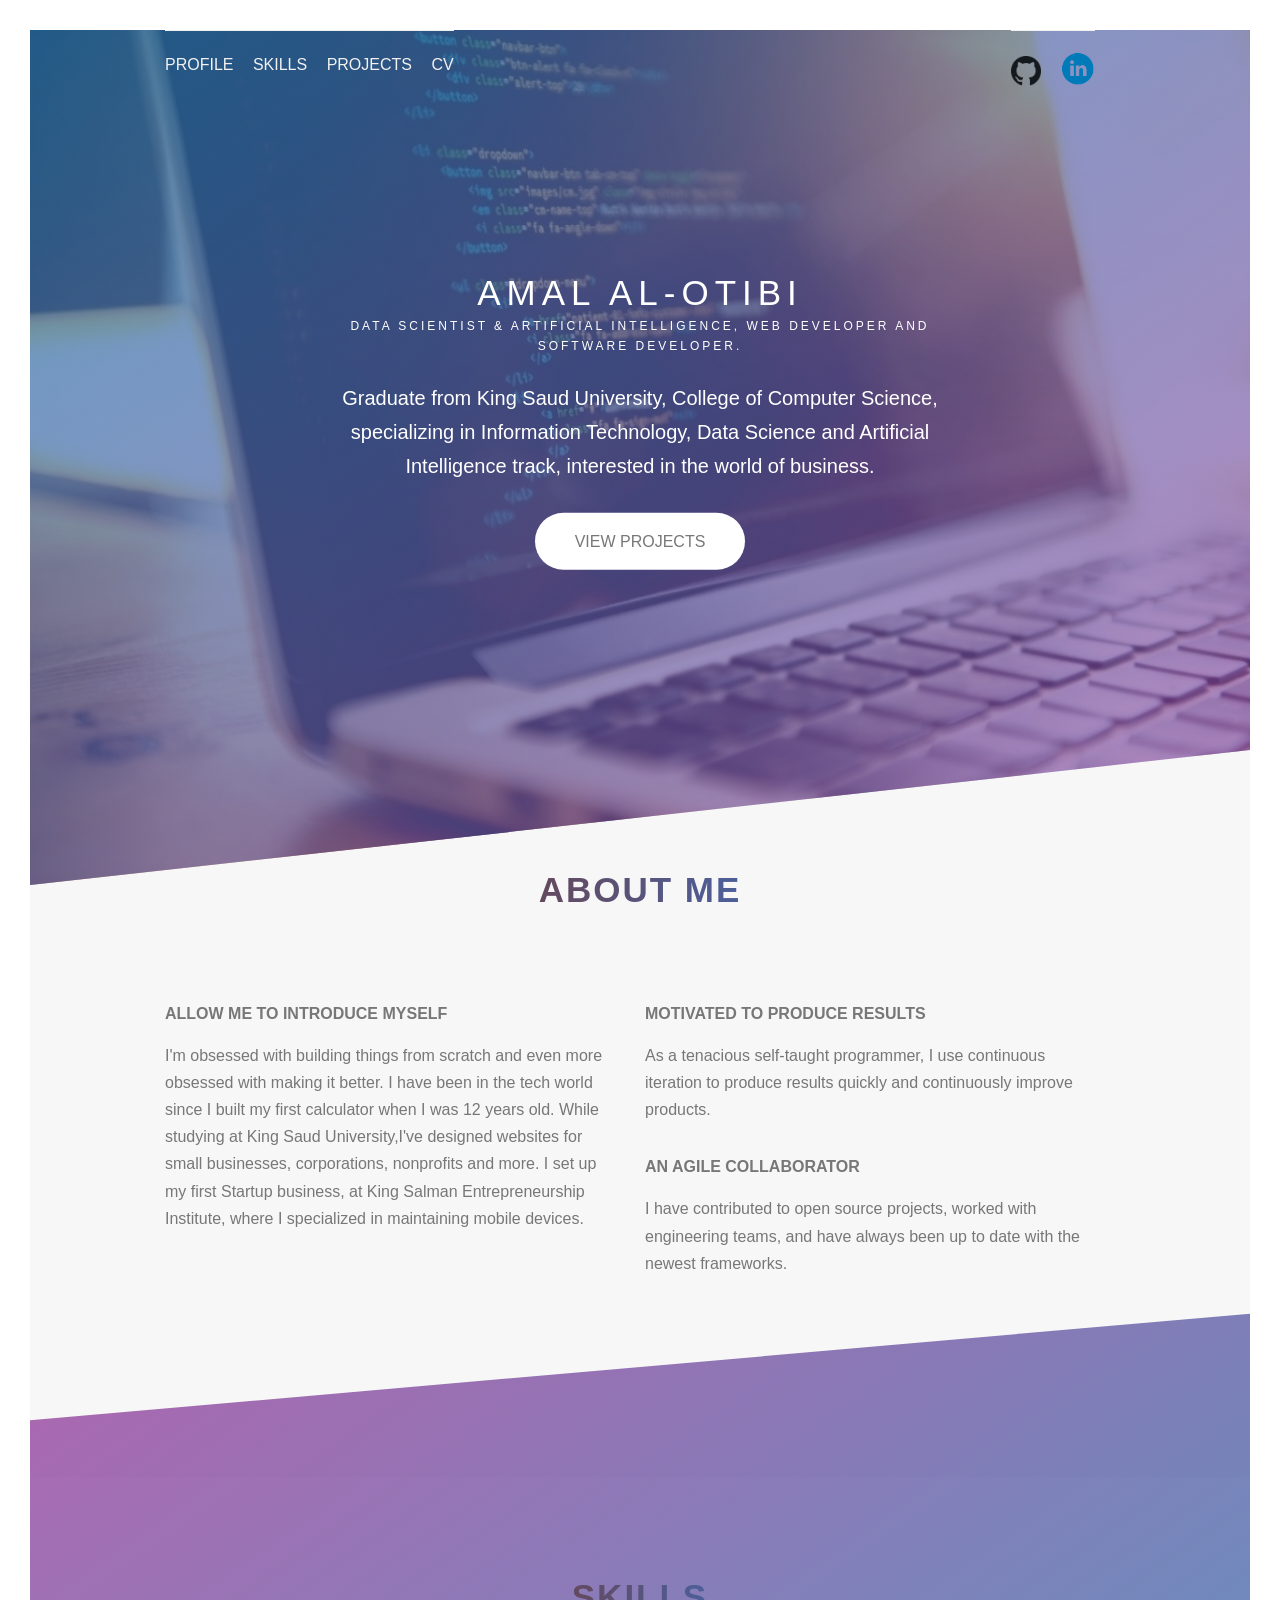
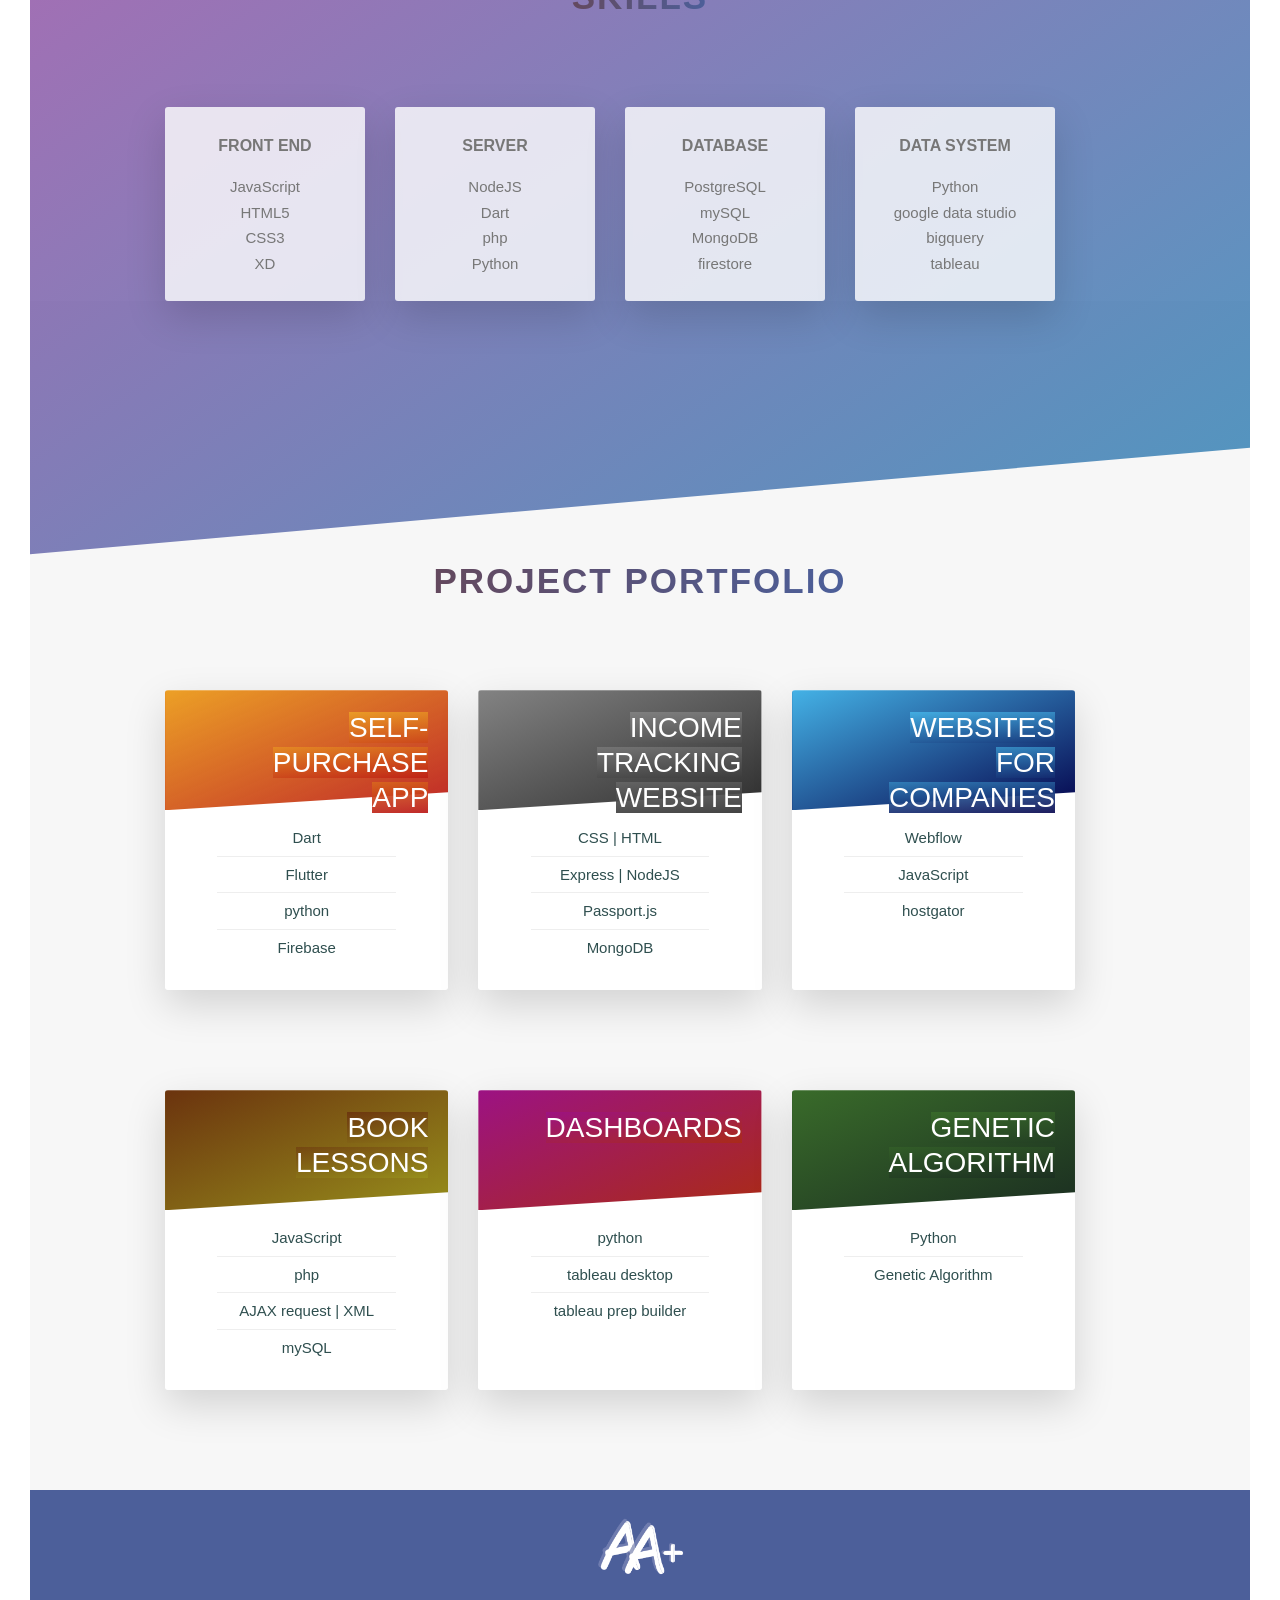
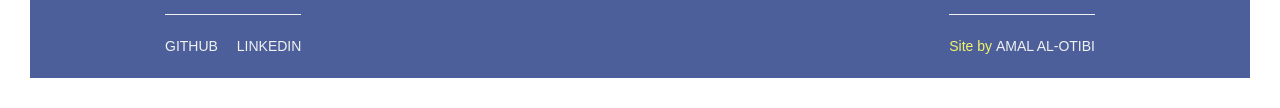
==== commit 79cd83f0: "2" ====
--- a/index.html
+++ b/index.html
@@ -8,7 +8,7 @@
     <link rel="stylesheet" href="./Amal_files/style/style.css">
     <link rel="stylesheet" href="./Amal_files/icon/icon-font.css">
     <link rel="stylesheet" href="https://cdnjs.cloudflare.com/ajax/libs/font-awesome/4.7.0/css/font-awesome.min.css">
-    <title>Amal Al-otibi | Data Scientist and Artificial Intelligence Software Engineer</title>
+    <title>Amal Al-otibi</title>
 </head>
 
 <body data-new-gr-c-s-check-loaded="14.977.0">
@@ -24,10 +24,10 @@
         <div class="header__text-box" style="margin-top:6rem">
             <h1 class="heading-primary">
                 <span class="heading-primary--main">Amal Al-otibi</span>
-                <span class="heading-primary--sub">Data Scientist, Artificial intelligence and Software Engineer</span>
+                <span class="heading-primary--sub">Data Scientist & Artificial Intelligence, Web Developer and software developer.</span>
             </h1>
             <p class="paragraph " style="color: white; font-size: 2.0rem;">
-                       A computer student specializing in data science and software developer, interested in the world of business and game development
+                Graduate from King Saud University, College of Computer Science, specializing in Information Technology, Data Science and Artificial Intelligence track, interested in the world of business.
                     </p>
 
             <a href="#projects" class="btn btn--white btn--animated smooth-goto">view Projects</a>
@@ -418,26 +418,6 @@
         </div>
     </footer>
 
-    <div class="popup" id="popup-2">
-        <div class="popup__content">
-            <div class="popup__left">
-                <a href="./Amal_files/demo/Play_course.mp4"><img src="./Amal_files/demo/Play_course.mp4" alt="Instalava Demo" class="popup__img" style="visibility: visible;"></a>
-            </div>
-            <div class="popup__right">
-                <a href="http://aaronjp.com/#section-tours" class="popup__close">×</a>
-                <h3 class="heading-secondary-sm popup__header-2">Instalava</h3>
-                <h3 class="heading-tertiary u-margin-bottom-small">React, Express, PostgreSQL</h3>
-                <div class="popup__text u-margin-bottom-medium">
-                    <p>
-                        Live feed, profile pages, followers.
-                    </p>
-                </div>
-                <a href="https://github.com/aj-4/lawa-ig" class="btn popup__btn-2">Source Code</a>
-            </div>
-        </div>
-    </div>
-
-
 <script src="./Aaron Pietsch _ Front End Engineer_files/jquery.min.js.تنزيل"></script>
 
 <script>
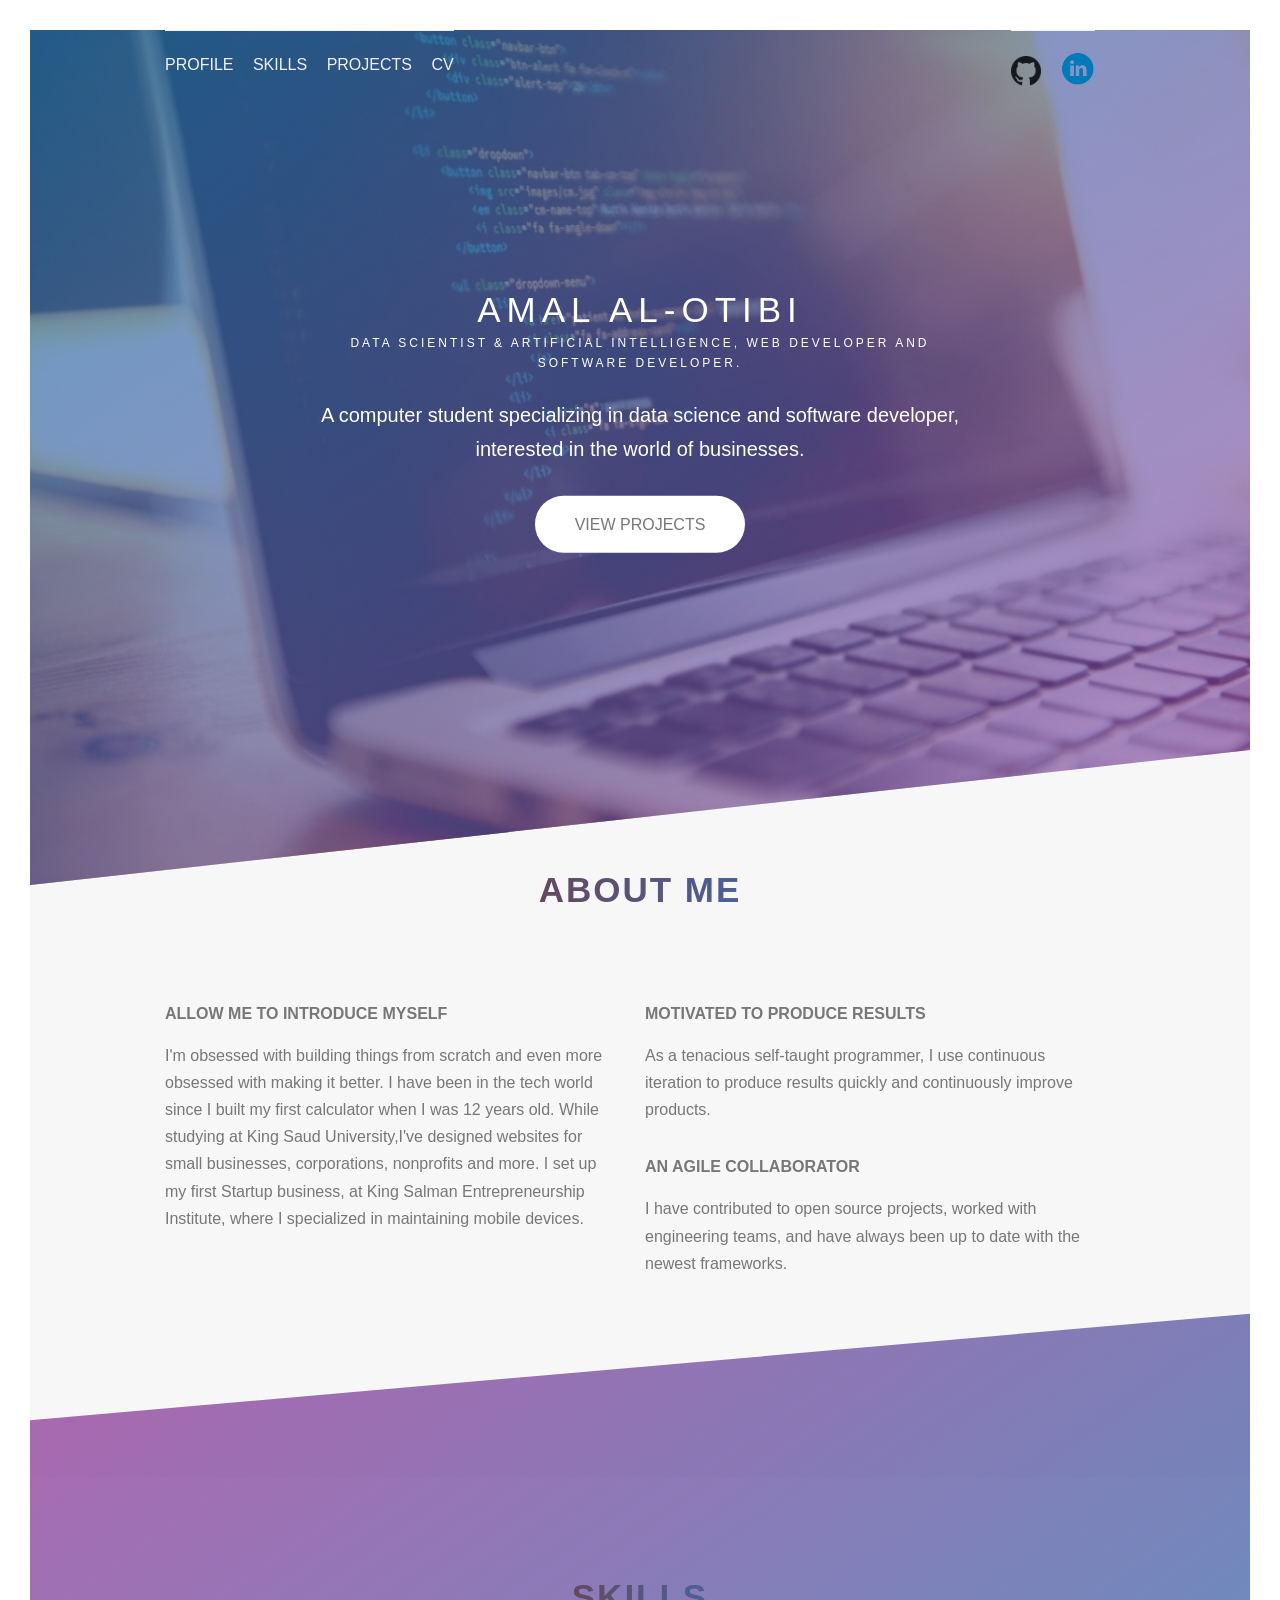
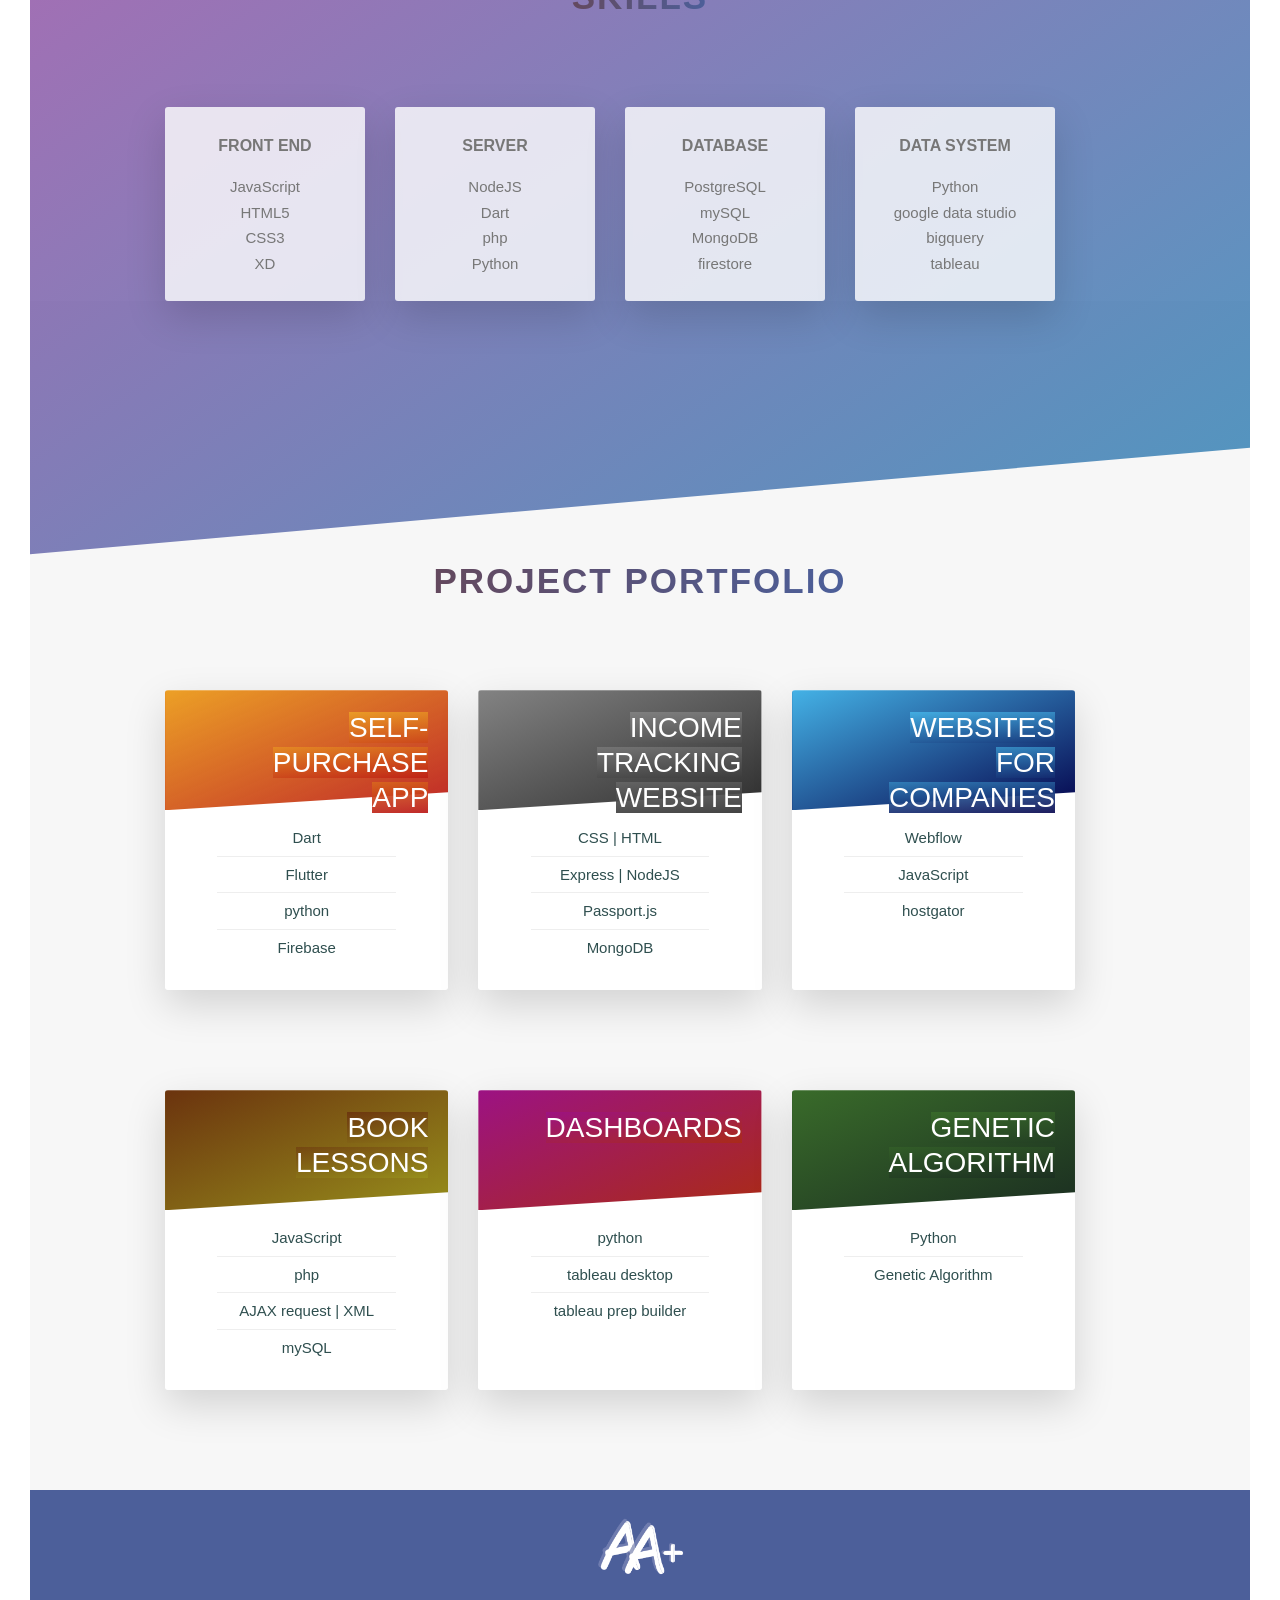
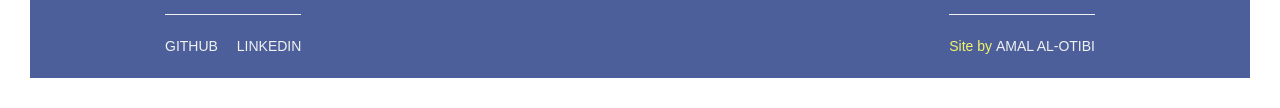
==== commit 33aaf6d1: "2" ====
--- a/index.html
+++ b/index.html
@@ -8,7 +8,7 @@
     <link rel="stylesheet" href="./Amal_files/style/style.css">
     <link rel="stylesheet" href="./Amal_files/icon/icon-font.css">
     <link rel="stylesheet" href="https://cdnjs.cloudflare.com/ajax/libs/font-awesome/4.7.0/css/font-awesome.min.css">
-    <title>Amal Al-otibi</title>
+    <title>Amal Al-otibi </title>
 </head>
 
 <body data-new-gr-c-s-check-loaded="14.977.0">
@@ -27,7 +27,7 @@
                 <span class="heading-primary--sub">Data Scientist & Artificial Intelligence, Web Developer and software developer.</span>
             </h1>
             <p class="paragraph " style="color: white; font-size: 2.0rem;">
-                Graduate from King Saud University, College of Computer Science, specializing in Information Technology, Data Science and Artificial Intelligence track, interested in the world of business.
+                       A computer student specializing in data science and software developer, interested in the world of businesses.
                     </p>
 
             <a href="#projects" class="btn btn--white btn--animated smooth-goto">view Projects</a>
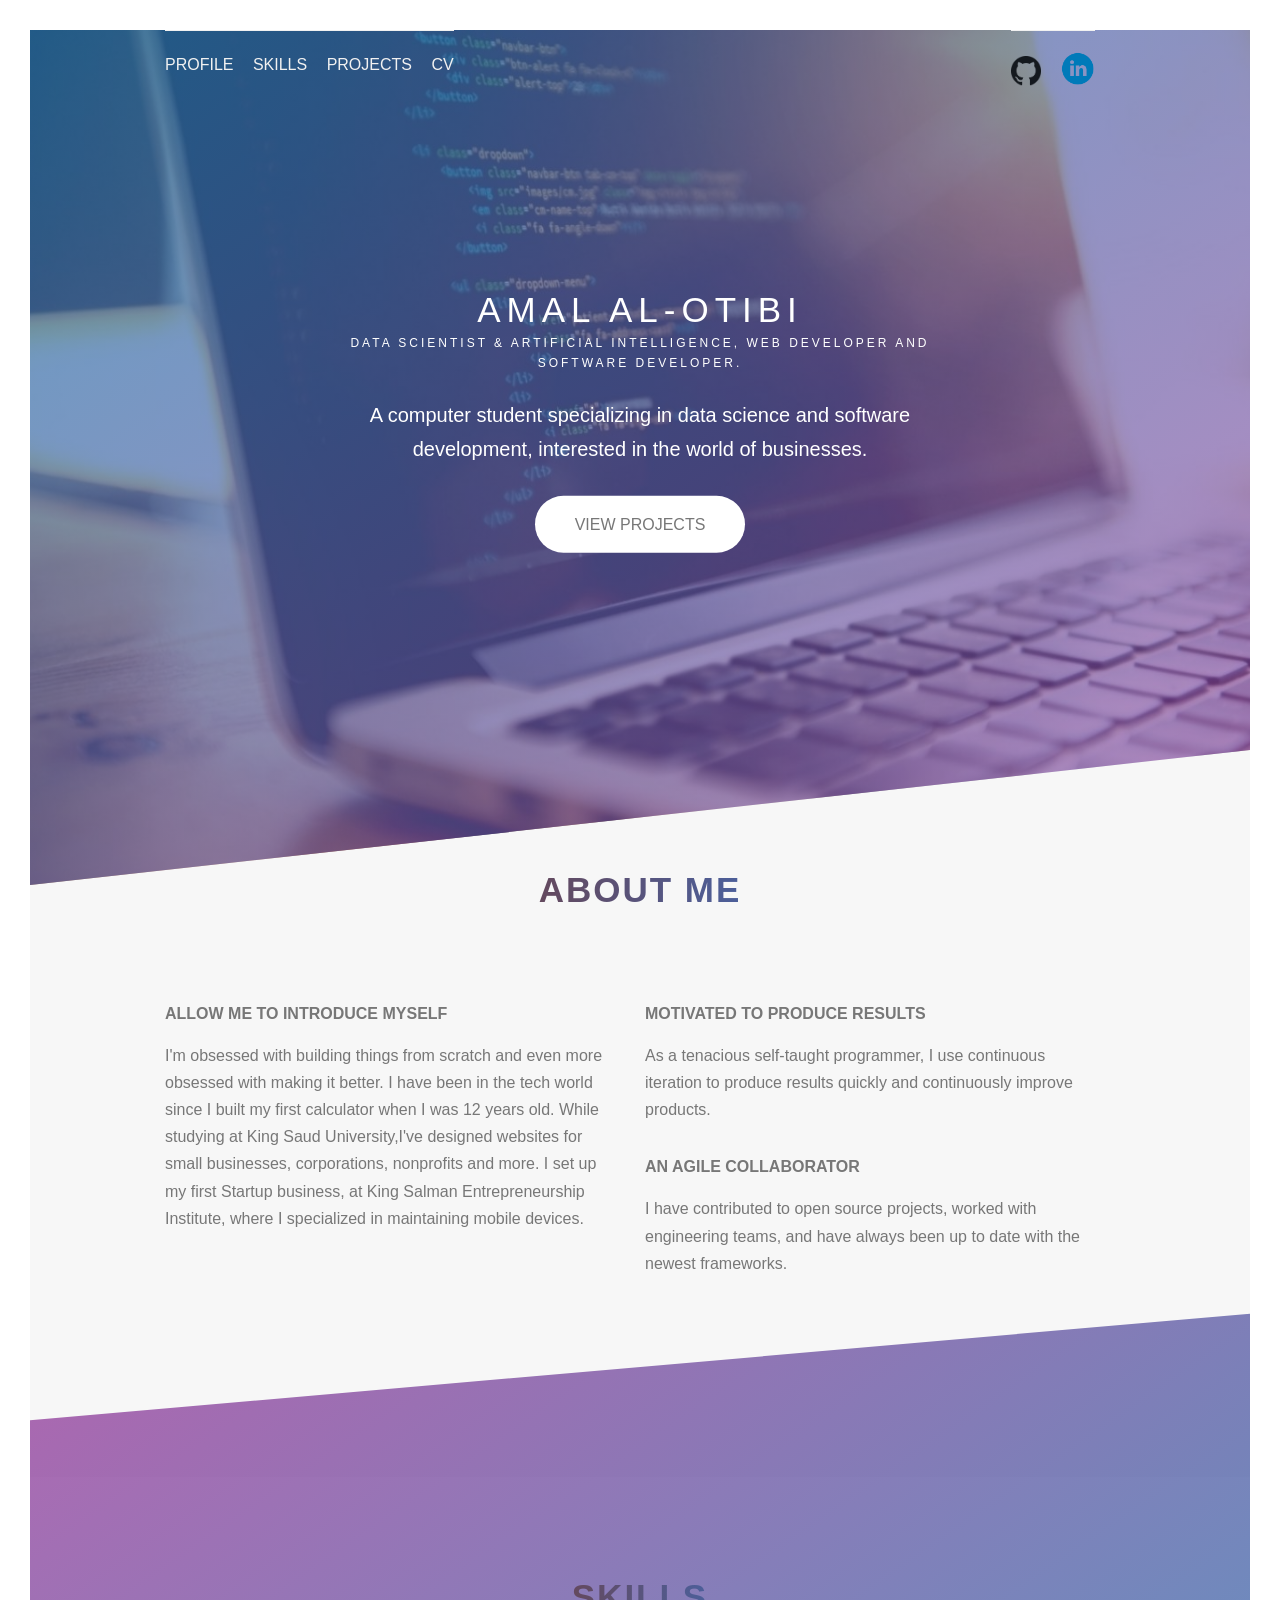
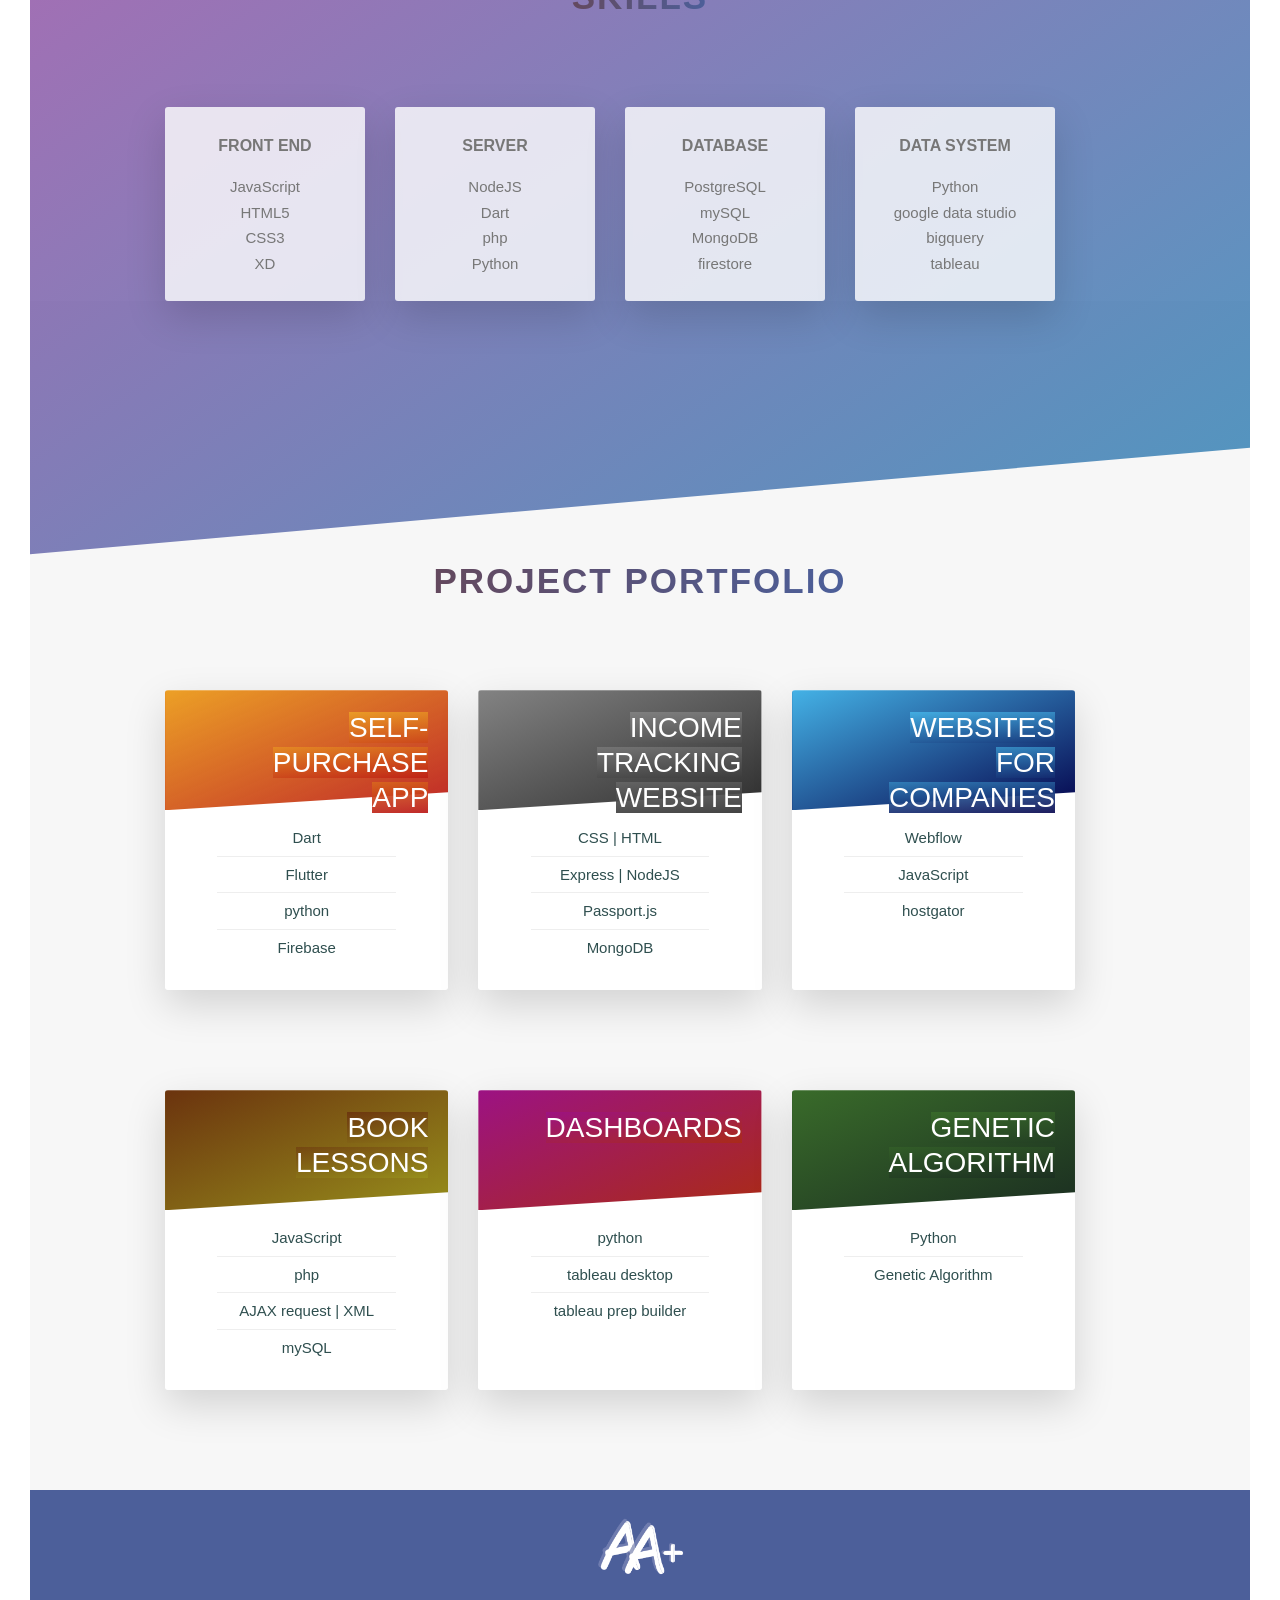
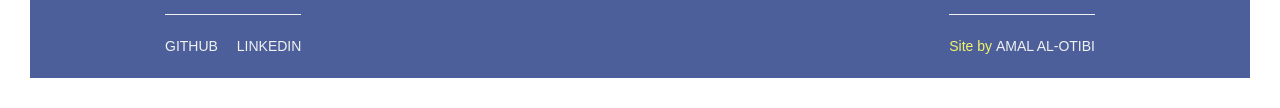
==== commit 9978f6d7: "3" ====
--- a/index.html
+++ b/index.html
@@ -27,7 +27,7 @@
                 <span class="heading-primary--sub">Data Scientist & Artificial Intelligence, Web Developer and software developer.</span>
             </h1>
             <p class="paragraph " style="color: white; font-size: 2.0rem;">
-                       A computer student specializing in data science and software developer, interested in the world of businesses.
+                       A computer student specializing in data science and software development, interested in the world of businesses.
                     </p>
 
             <a href="#projects" class="btn btn--white btn--animated smooth-goto">view Projects</a>
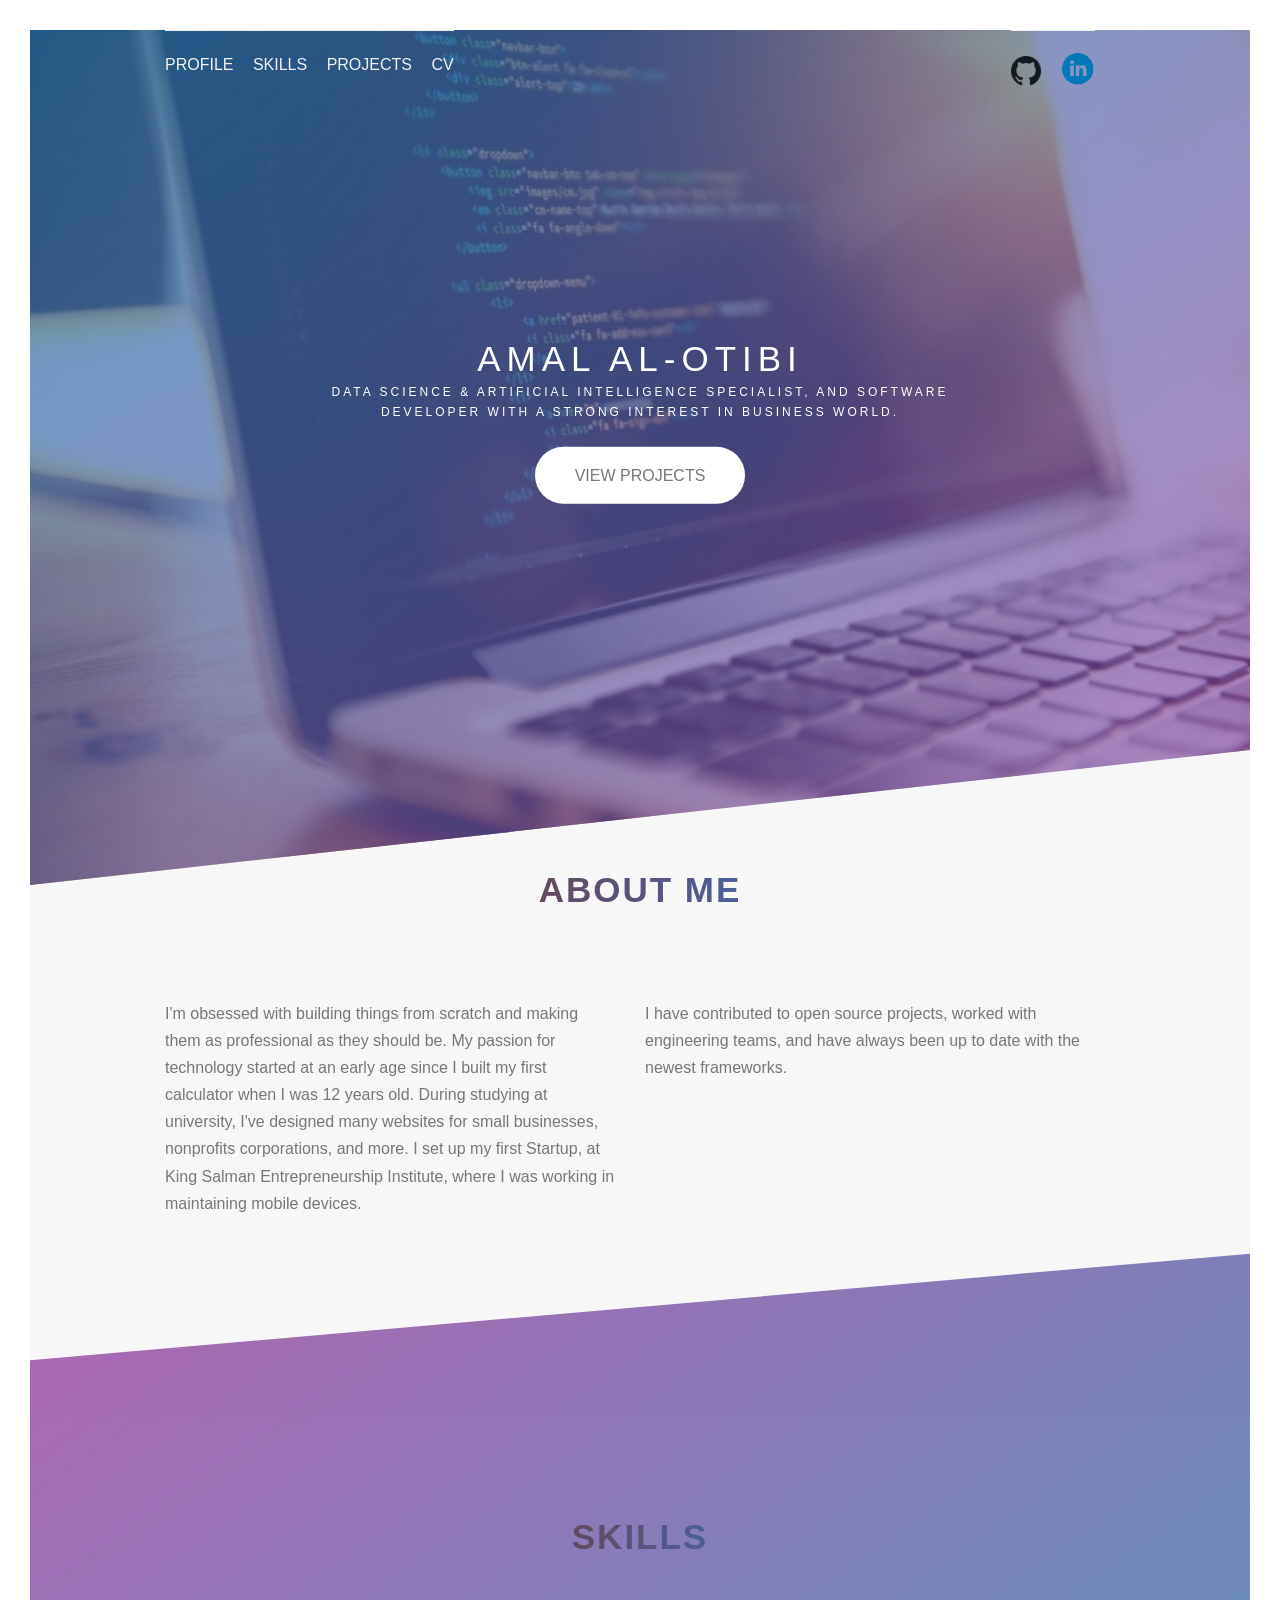
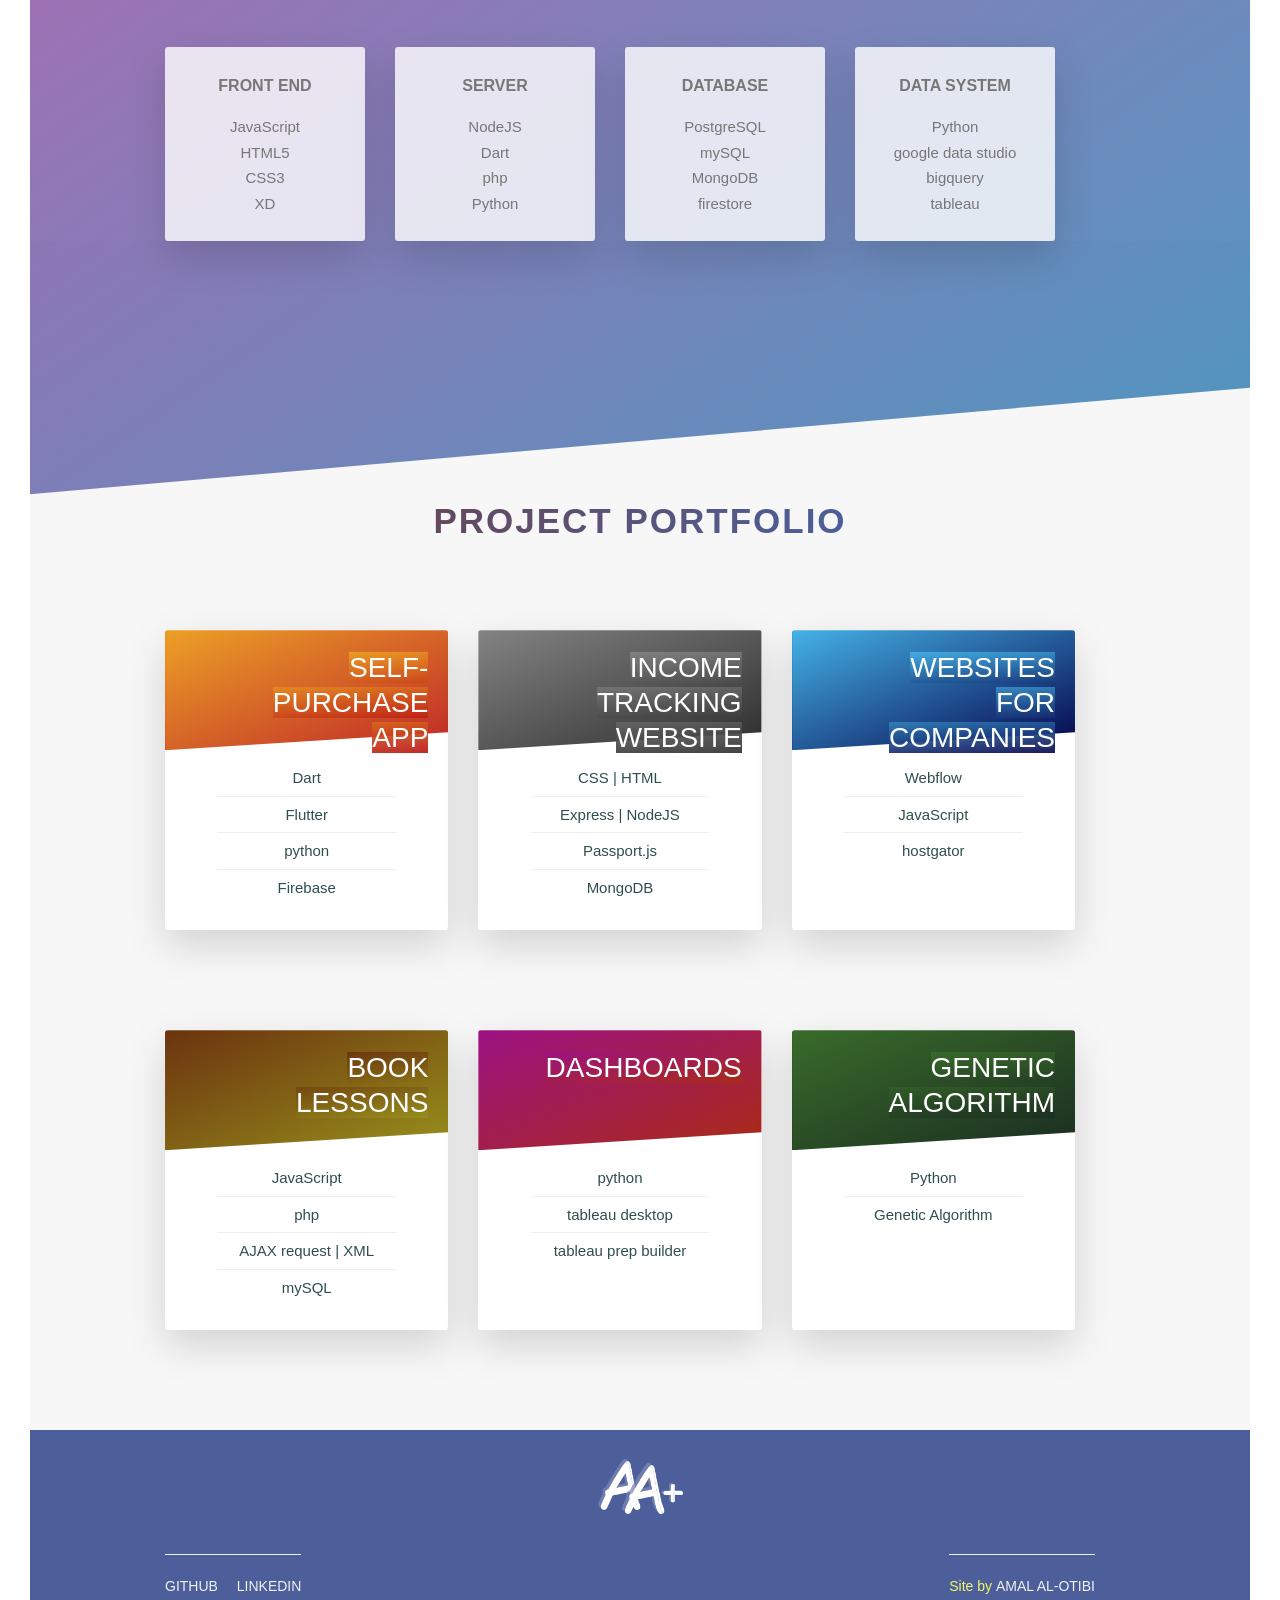
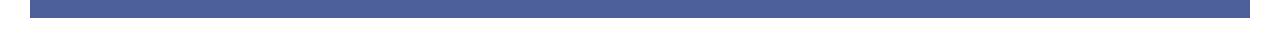
==== commit a21faae7: "1" ====
--- a/index.html
+++ b/index.html
@@ -8,7 +8,7 @@
     <link rel="stylesheet" href="./Amal_files/style/style.css">
     <link rel="stylesheet" href="./Amal_files/icon/icon-font.css">
     <link rel="stylesheet" href="https://cdnjs.cloudflare.com/ajax/libs/font-awesome/4.7.0/css/font-awesome.min.css">
-    <title>Amal Al-otibi </title>
+    <title>Amal Al-otibi | Tech girl </title>
 </head>
 
 <body data-new-gr-c-s-check-loaded="14.977.0">
@@ -24,11 +24,8 @@
         <div class="header__text-box" style="margin-top:6rem">
             <h1 class="heading-primary">
                 <span class="heading-primary--main">Amal Al-otibi</span>
-                <span class="heading-primary--sub">Data Scientist & Artificial Intelligence, Web Developer and software developer.</span>
+                <span class="heading-primary--sub">Data Science & Artificial Intelligence specialist, and Software Developer with a strong interest in business world.</span>
             </h1>
-            <p class="paragraph " style="color: white; font-size: 2.0rem;">
-                       A computer student specializing in data science and software development, interested in the world of businesses.
-                    </p>
 
             <a href="#projects" class="btn btn--white btn--animated smooth-goto">view Projects</a>
         </div>
@@ -79,18 +76,12 @@
 
             <div class="row" >
                 <div class="col-1-of-2">
-                    <h3 class="heading-tertiary u-margin-bottom-small">ALLOW ME TO INTRODUCE MYSELF</h3>
                     <p class="paragraph">
-                       I'm obsessed with building things from scratch and even more obsessed with making it better. I have been in the tech world since I built my first calculator when I was 12 years old. While studying at King Saud University,I've designed websites for small businesses, corporations, nonprofits and more. I set up my first Startup business, at King Salman Entrepreneurship Institute, where I specialized in maintaining mobile devices. 
+                        I'm obsessed with building things from scratch and making them as professional as they should be. My passion for technology started at an early age since I built my first calculator when I was 12 years old. During studying at university, I've designed many websites for small businesses, nonprofits corporations, and more. I set up my first Startup, at King Salman Entrepreneurship Institute, where I was working in maintaining mobile devices.
                     </p>
 
                 </div>
                 <div class="col-1-of-2">
-                       <h3 class="heading-tertiary u-margin-bottom-small">Motivated To Produce Results</h3>
-                    <p class="paragraph">
-                        As a tenacious self-taught programmer, I use continuous iteration to produce results quickly and continuously improve products.
-                    </p>
-                    <h3 class="heading-tertiary u-margin-bottom-small">An Agile Collaborator</h3>
                     <p class="paragraph">
                         I have contributed to open source projects, worked with engineering teams, and have always been up to date with the newest frameworks.
                     </p>
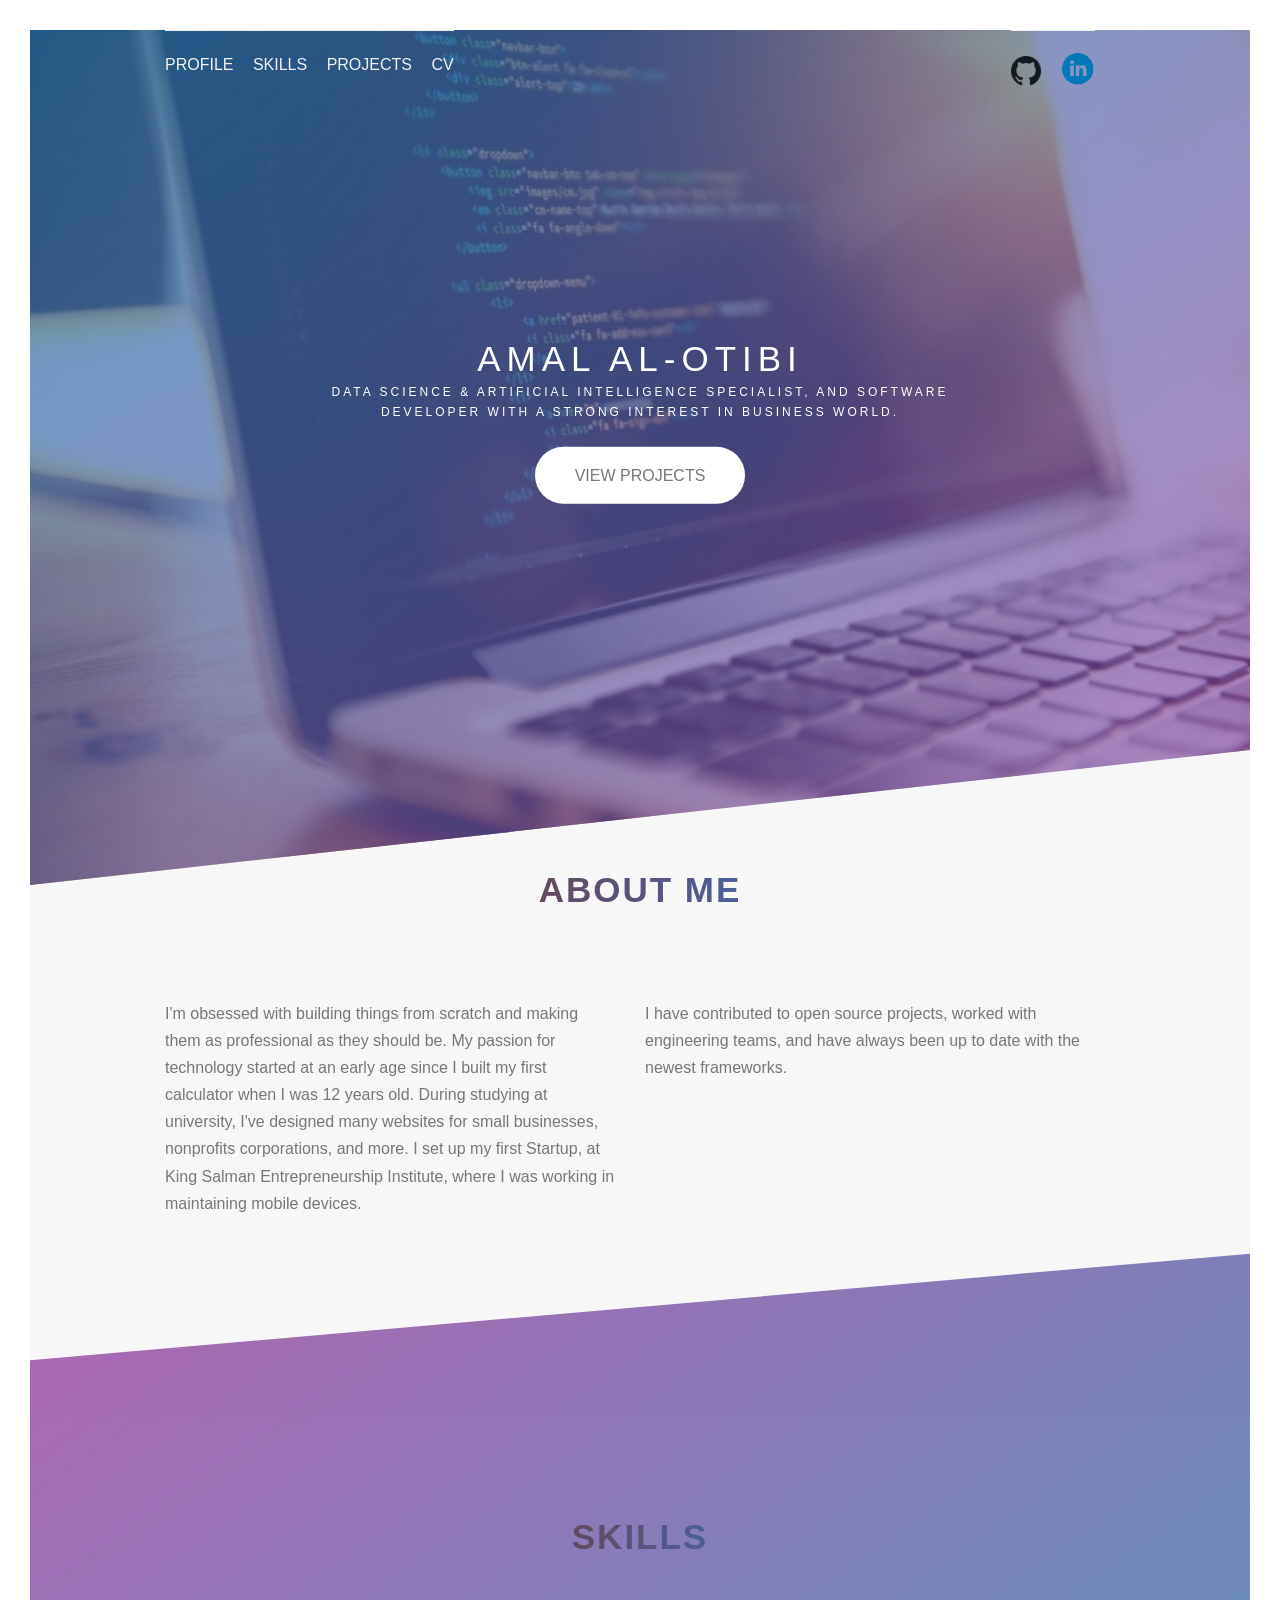
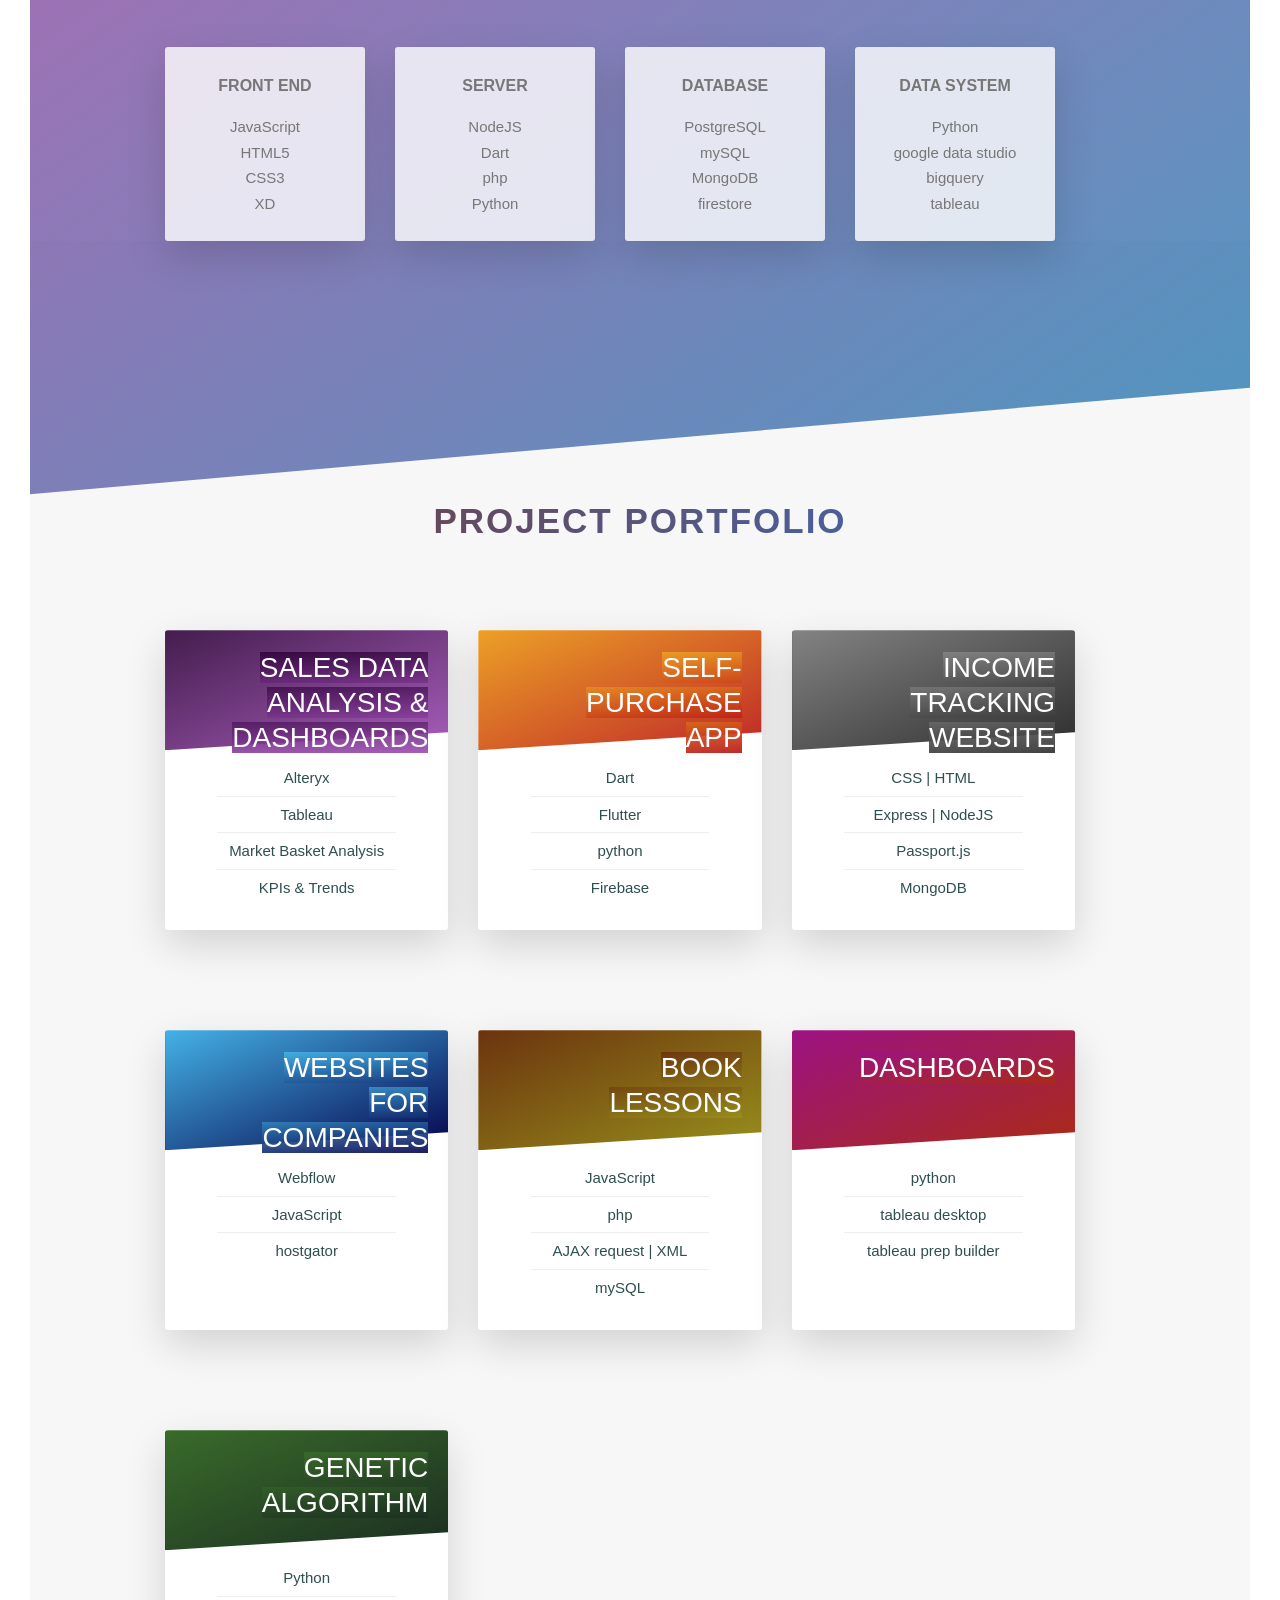
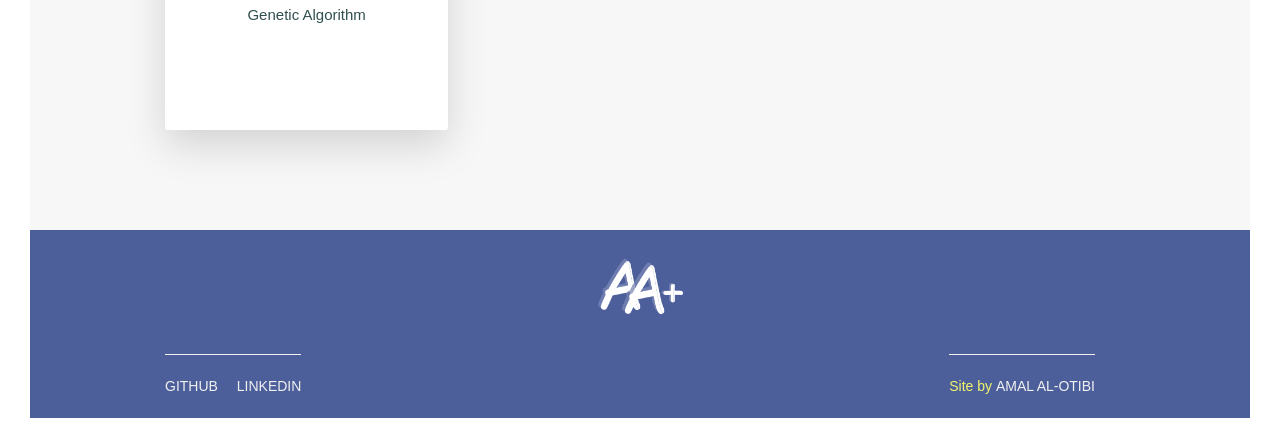
==== commit cb9f6d8b: "data analysus" ====
--- a/index.html
+++ b/index.html
@@ -159,6 +159,44 @@
                 </h2>
             </div>
             <div class="row">
+                <div class="col-1-of-3 single-col">
+                    <div class="card">
+                        <div class="card__side card__side--front card__side--front-4">
+                            <div class="card__picture card__picture--0">
+                                &nbsp;
+                            </div>
+                            <img src="" class="card__svg-icon card__svg-icon-4 floating" alt="">
+                            <h4 class="card__heading">
+                                <span class="card__heading-span--0">
+                                    sales data analysis & dashboards
+                                </span>
+                            </h4>
+                            <div class="card__details">
+                                <ul>
+                                    
+                                    <li>Alteryx</li>
+                                    <li>Tableau</li>
+                                    <li>Market Basket Analysis</li>
+                                    <li>KPIs & Trends</li>
+                                </ul>
+                            </div>
+                        </div>
+                        <div class="card__side card__side--back card__side--back-0">
+                            <div class="card__cta">
+                                <div class="card__box">
+                                    <div class="card__description">
+                                        <p>
+                                            analysis data that content 488,945 rows. to help
+                                            make decisions run the operations better, lower the cost and improve the sales.
+                                        </p>
+                                    </div>
+                                </div>
+                                <a href="https://public.tableau.com/views/Dashboards_16100353542320/KPIsTrends?:language=en&:display_count=y&publish=yes&:origin=viz_share_link" class="btn btn--white btn--github">Link</a>
+                                <a href="./Amal_files/data_document.pdf" class="btn btn--white btn--github">Report</a>
+                            </div>
+                        </div>
+                    </div>  
+                </div>
                 <div class="col-1-of-3">
                     <div class="card">
                         <div class="card__side card__side--front card__side--front-1">
--- a/Amal_files/style/style.css
+++ b/Amal_files/style/style.css
@@ -485,6 +485,15 @@
 .card__side--back {
   transform: rotateY(180deg);
 }
+
+.card__side--back-0 {
+  background-image: linear-gradient(
+    to right bottom,
+    rgba(47, 4, 58, 0.9),
+    rgba(158, 76, 179, 0.9)
+  );
+}
+
 .card__side--back-1 {
   background-image: linear-gradient(
     to right bottom,
@@ -521,11 +530,21 @@
   -webkit-clip-path: polygon(0 0, 100% 0, 100% 85%, 0 100%);
   clip-path: polygon(0 0, 100% 0, 100% 85%, 0 100%);
 }
+
 .card__picture--1 {
   background-image: linear-gradient(
       to right bottom,
       #eca026,
       rgba(185, 19, 19, 0.911)
+    ),
+    url(../img/gears.png);
+}
+
+.card__picture--0 {
+  background-image: linear-gradient(
+      to right bottom,
+      rgba(47, 4, 58, 0.9),
+      rgba(158, 76, 179, 0.9)
     ),
     url(../img/gears.png);
 }
@@ -580,6 +599,15 @@
     rgba(170, 43, 21, 0.9)
   );
 }
+
+.card__heading-span--0 {
+  background-image: linear-gradient(
+    to right bottom,
+    rgba(47, 4, 58, 0.9),
+    rgba(158, 76, 179, 0.9)
+  );
+}
+
 .card__heading-span--3 {
   background-image: linear-gradient(
     to right bottom,
